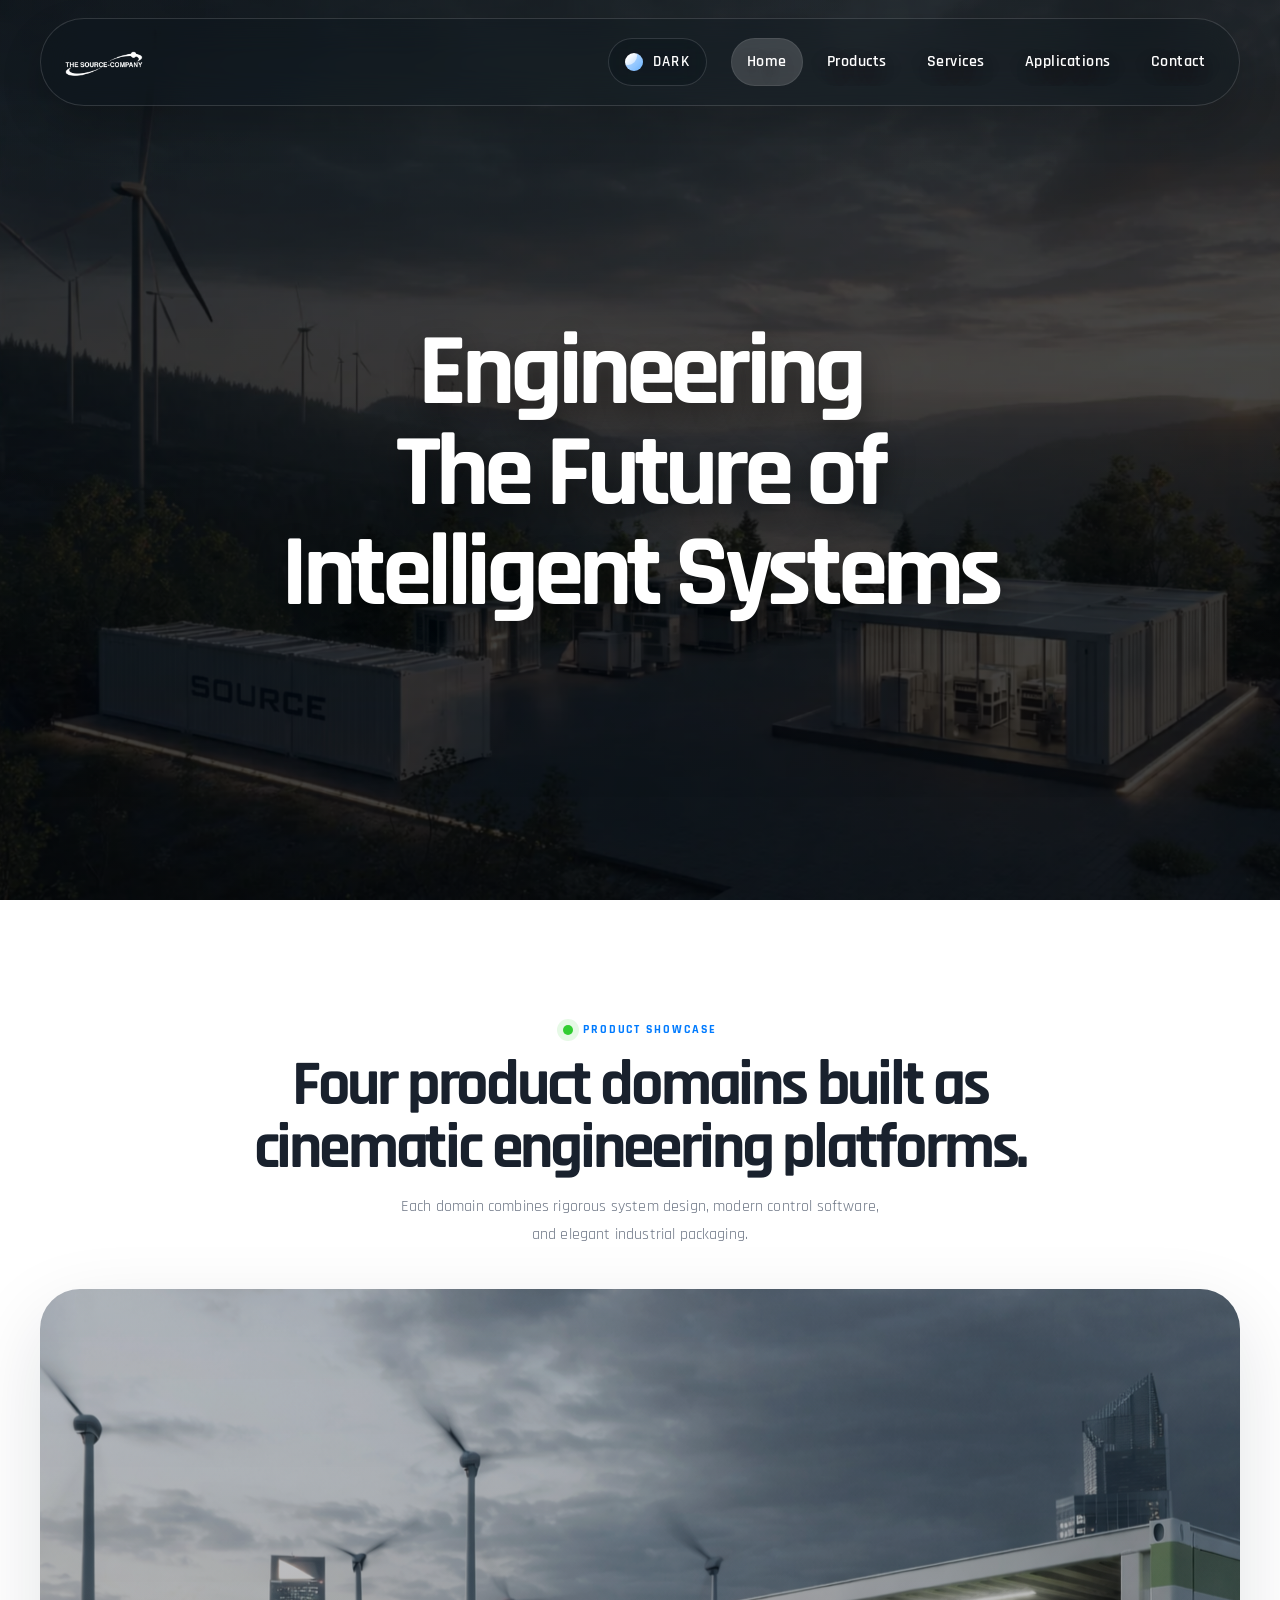
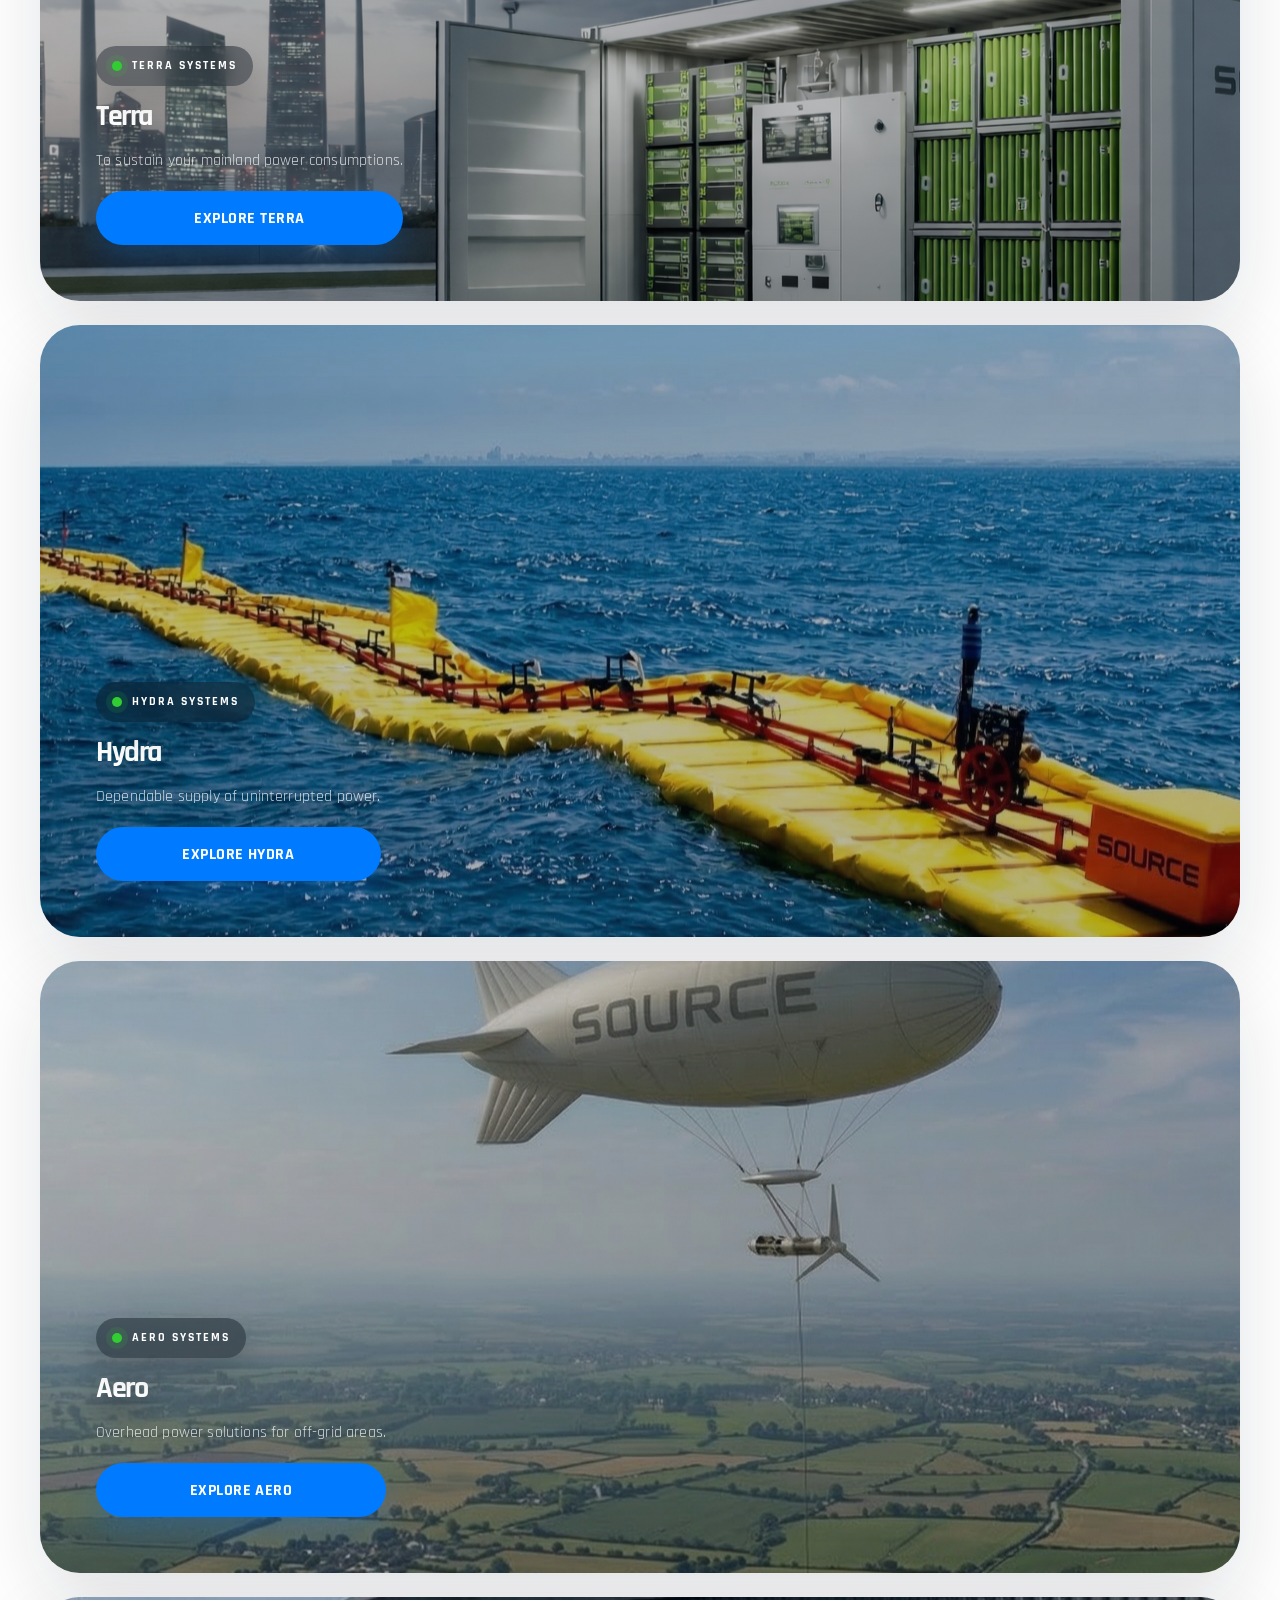
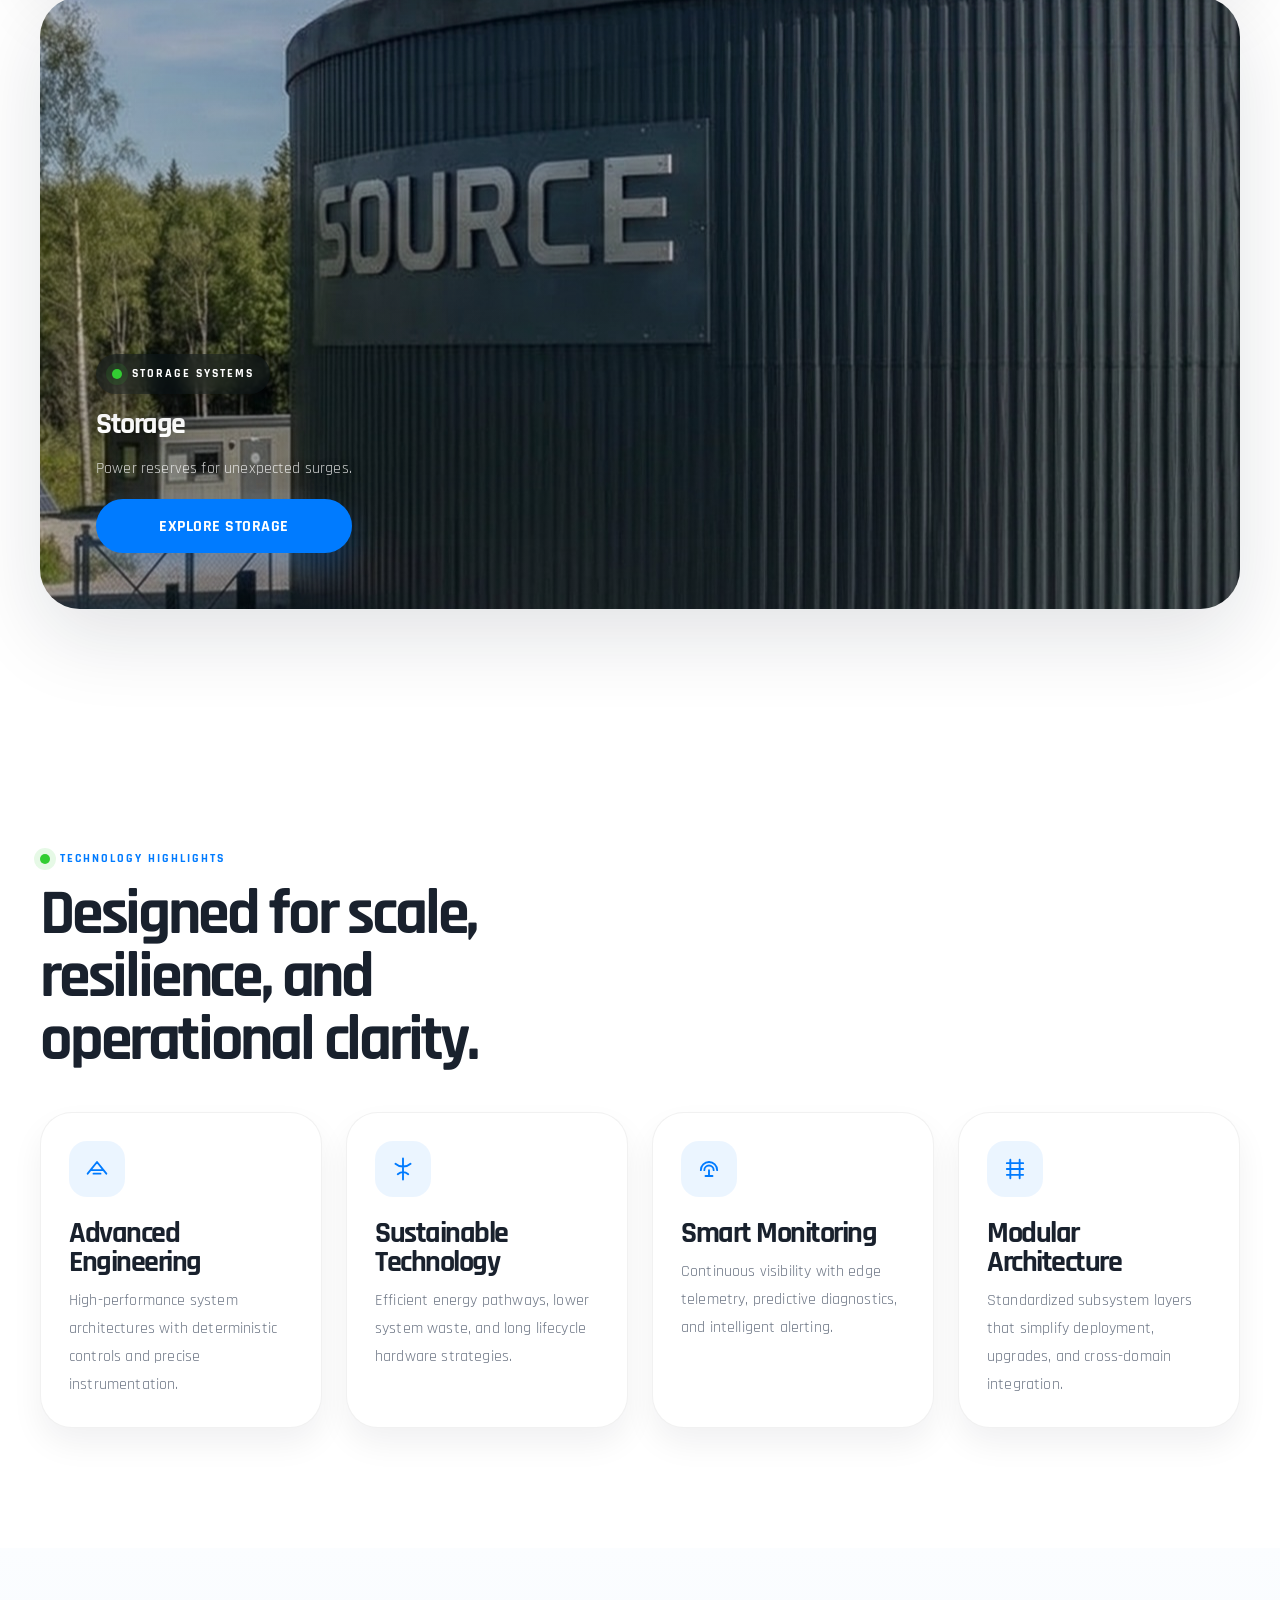
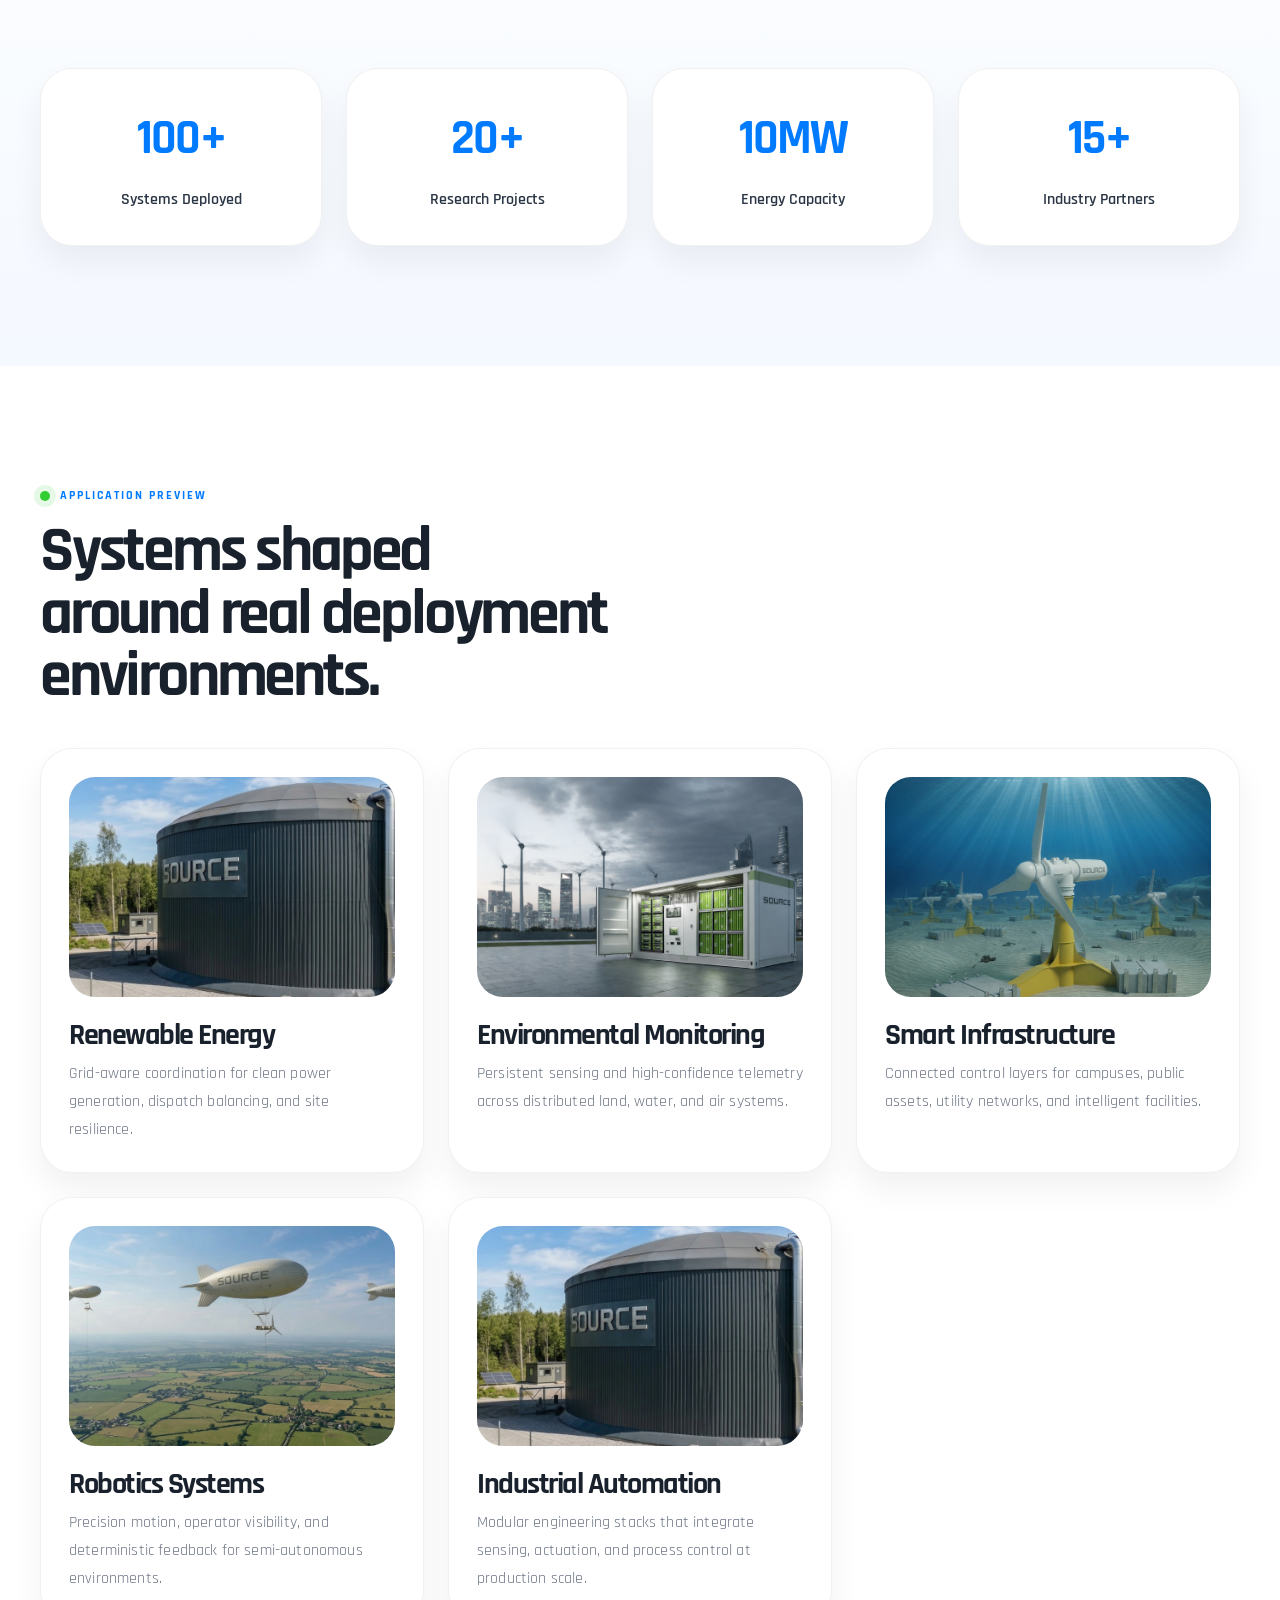
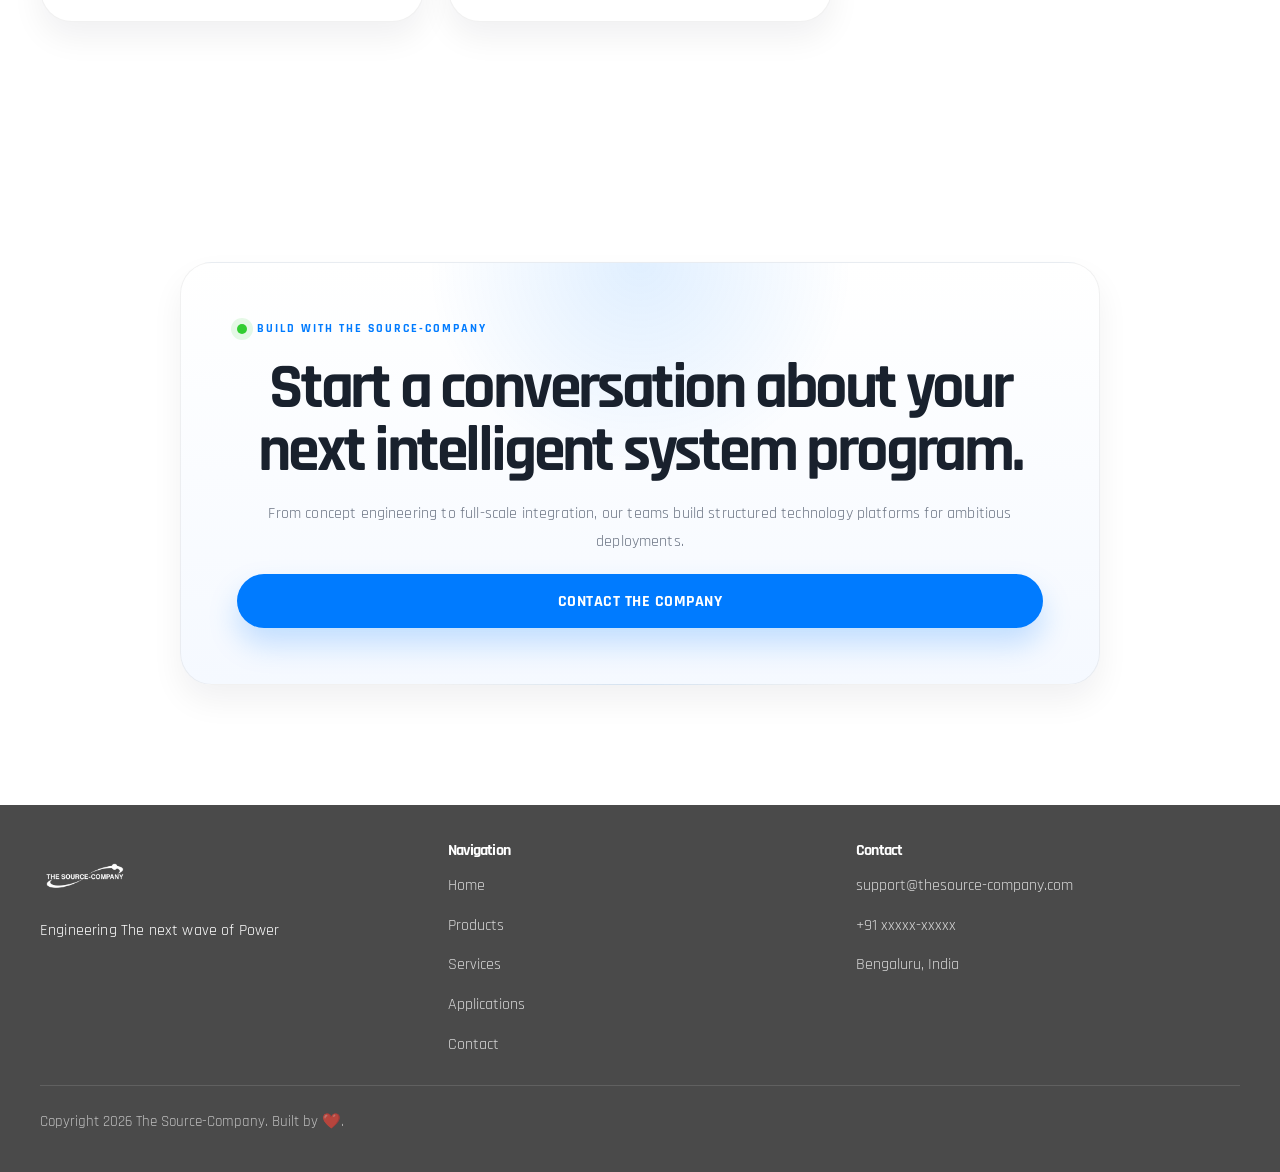
==== index.html @ 1eb296d1 "Import website project" ====
<!DOCTYPE html>
<html lang="en">
<head>
  <meta charset="UTF-8">
  <meta name="viewport" content="width=device-width, initial-scale=1.0">
  <meta name="description" content="The Source-Company builds intelligent systems for advanced engineering, sustainable infrastructure, and modular technology deployment.">
  <title>The Source-Company | Intelligent Systems Engineering</title>
  <link rel="stylesheet" href="styles.css">
</head>
<body data-page="home">
  <div id="site-header"></div>
  <main>
    <section class="hero">
      <div class="container hero-content" data-reveal>
        <h1>
          <span class="hero-line">Engineering The Future of</span>
          <span class="hero-line">Intelligent Systems</span>
        </h1>
      </div>
    </section>

    <section class="content-band showcase-section" id="product-showcase">
      <div class="container">
        <div class="section-heading" data-reveal>
          <span class="eyebrow">Product Showcase</span>
          <h2>Four product domains built as cinematic engineering platforms.</h2>
          <p>Each domain combines rigorous system design, modern control software, and elegant industrial packaging.</p>
        </div>
        <div class="showcase-list" data-render="home-showcase"></div>
      </div>
    </section>

    <section class="content-band" id="technology-highlights">
      <div class="container">
        <div class="section-heading" data-reveal>
          <span class="eyebrow">Technology Highlights</span>
          <h2>Designed for scale, resilience, and operational clarity.</h2>
        </div>
        <div class="highlights-grid">
          <article class="info-card" data-reveal>
            <div class="icon-badge">
              <svg viewBox="0 0 24 24" aria-hidden="true">
                <path d="M4 16l8-10 8 10M7 13h10M9 16h6" />
              </svg>
            </div>
            <h3>Advanced Engineering</h3>
            <p>High-performance system architectures with deterministic controls and precise instrumentation.</p>
          </article>
          <article class="info-card" data-reveal>
            <div class="icon-badge">
              <svg viewBox="0 0 24 24" aria-hidden="true">
                <path d="M12 3v18M5.5 7.5c1.8 1.6 4 2.4 6.5 2.4s4.7-.8 6.5-2.4M7.5 16.5c1.4-1.2 2.9-1.8 4.5-1.8s3.1.6 4.5 1.8" />
              </svg>
            </div>
            <h3>Sustainable Technology</h3>
            <p>Efficient energy pathways, lower system waste, and long lifecycle hardware strategies.</p>
          </article>
          <article class="info-card" data-reveal>
            <div class="icon-badge">
              <svg viewBox="0 0 24 24" aria-hidden="true">
                <path d="M5 13a7 7 0 0 1 14 0M8 13a4 4 0 0 1 8 0M12 13v5M9 18h6" />
              </svg>
            </div>
            <h3>Smart Monitoring</h3>
            <p>Continuous visibility with edge telemetry, predictive diagnostics, and intelligent alerting.</p>
          </article>
          <article class="info-card" data-reveal>
            <div class="icon-badge">
              <svg viewBox="0 0 24 24" aria-hidden="true">
                <path d="M5 7h14M5 12h14M5 17h14M8 4v16M16 4v16" />
              </svg>
            </div>
            <h3>Modular Architecture</h3>
            <p>Standardized subsystem layers that simplify deployment, upgrades, and cross-domain integration.</p>
          </article>
        </div>
      </div>
    </section>

    <section class="content-band metrics-band">
      <div class="container">
        <div class="metrics-grid">
          <article class="metric-card" data-reveal>
            <strong>100+</strong>
            <span>Systems Deployed</span>
          </article>
          <article class="metric-card" data-reveal>
            <strong>20+</strong>
            <span>Research Projects</span>
          </article>
          <article class="metric-card" data-reveal>
            <strong>10MW</strong>
            <span>Energy Capacity</span>
          </article>
          <article class="metric-card" data-reveal>
            <strong>15+</strong>
            <span>Industry Partners</span>
          </article>
        </div>
      </div>
    </section>

    <section class="content-band">
      <div class="container">
        <div class="section-heading" data-reveal>
          <span class="eyebrow">Application Preview</span>
          <h2>Systems shaped around real deployment environments.</h2>
        </div>
        <div class="card-grid applications-grid" data-render="application-preview"></div>
      </div>
    </section>

    <section class="cta-band">
      <div class="container cta-shell" data-reveal>
        <span class="eyebrow">Build With The Source-Company</span>
        <h2>Start a conversation about your next intelligent system program.</h2>
        <p>From concept engineering to full-scale integration, our teams build structured technology platforms for ambitious deployments.</p>
        <a class="button" href="contact.html">Contact the Company</a>
      </div>
    </section>
  </main>
  <div id="site-footer"></div>
  <script src="site.js" defer></script>
</body>
</html>
---- styles.css ----
@import url("https://fonts.googleapis.com/css2?family=Rajdhani:wght@500;600;700&family=Space+Grotesk:wght@400;500;700&display=swap");

@font-face {
  font-family: "BankGothicLocal";
  src:
    local("Bank Gothic"),
    local("BankGothic Md BT"),
    local("BankGothic Lt BT"),
    local("Bank Gothic Medium BT"),
    local("Square 721 BT");
  font-display: swap;
}

:root {
  --background: #ffffff;
  --surface: #f7f9fc;
  --surface-strong: #edf4ff;
  --text: #4a4a4a;
  --muted: #6d7685;
  --accent: #007bff;
  --highlight: #32cd32;
  --line: rgba(74, 74, 74, 0.12);
  --line-strong: rgba(74, 74, 74, 0.2);
  --shadow-sm: 0 16px 32px rgba(15, 23, 42, 0.06);
  --shadow-lg: 0 28px 80px rgba(15, 23, 42, 0.12);
  --radius-sm: 18px;
  --radius-md: 24px;
  --radius-lg: 32px;
  --radius-xl: 40px;
  --container: min(1200px, calc(100% - 48px));
  --header-height: 88px;
  --font-stack: "BankGothicLocal", "Bank Gothic", "BankGothic Md BT", "Rajdhani", "Space Grotesk", "Inter", "SF Pro Display", "Segoe UI", sans-serif;
  --font-ui: "BankGothicLocal", "Bank Gothic", "BankGothic Md BT", "Rajdhani", "Space Grotesk", "Inter", "SF Pro Display", "Segoe UI", sans-serif;
  --hero-dark: #0d2038;
  --hero-dark-soft: #18304f;
  --theme-accent: rgba(0, 123, 255, 0.18);
  --theme-secondary: rgba(50, 205, 50, 0.14);
}

*,
*::before,
*::after {
  box-sizing: border-box;
}

html {
  scroll-behavior: smooth;
  overflow-x: hidden;
  overflow-x: clip;
}

body {
  margin: 0;
  font-family: var(--font-stack);
  color: var(--text);
  background: var(--background);
  line-height: 1.6;
  text-rendering: optimizeLegibility;
  -webkit-font-smoothing: antialiased;
  overflow-x: hidden;
  overflow-x: clip;
}

body.menu-open {
  overflow: hidden;
}

::selection {
  background: rgba(0, 123, 255, 0.18);
}

a {
  color: inherit;
  text-decoration: none;
}

img,
svg {
  display: block;
}

button,
input,
textarea {
  font: inherit;
}

main {
  display: block;
  overflow-x: hidden;
  overflow-x: clip;
}

[id] {
  scroll-margin-top: 112px;
}

.container {
  width: var(--container);
  margin: 0 auto;
}

.eyebrow {
  display: inline-flex;
  align-items: center;
  gap: 10px;
  font-family: var(--font-ui);
  font-size: 0.78rem;
  font-weight: 700;
  letter-spacing: 0.16em;
  text-transform: uppercase;
  color: var(--accent);
}

.eyebrow::before {
  content: "";
  width: 10px;
  height: 10px;
  border-radius: 50%;
  background: var(--highlight);
  box-shadow: 0 0 0 6px rgba(50, 205, 50, 0.12);
}

h1,
h2,
h3,
h4 {
  margin: 0;
  font-family: var(--font-stack);
  color: #19212d;
  line-height: 0.98;
  letter-spacing: -0.05em;
  text-wrap: balance;
}

h1 {
  font-size: clamp(3.3rem, 8vw, 6.1rem);
}

h2 {
  font-size: clamp(2.2rem, 5vw, 4rem);
}

h3 {
  font-size: clamp(1.3rem, 2.6vw, 1.85rem);
}

p {
  margin: 0;
  font-size: 1rem;
  line-height: 1.75;
  letter-spacing: 0.01em;
  color: var(--muted);
}

ul {
  margin: 0;
  padding: 0;
}

.button {
  display: inline-flex;
  align-items: center;
  justify-content: center;
  min-height: 54px;
  padding: 0 26px;
  border: 1px solid transparent;
  border-radius: 999px;
  font-family: var(--font-ui);
  background: var(--accent);
  color: #ffffff;
  font-weight: 700;
  letter-spacing: 0.03em;
  text-transform: uppercase;
  transition: transform 180ms ease, box-shadow 180ms ease, background 180ms ease, border-color 180ms ease, color 180ms ease;
  box-shadow: 0 16px 30px rgba(0, 123, 255, 0.22);
}

.button:hover,
.button:focus-visible {
  transform: translateY(-2px);
  box-shadow: 0 22px 36px rgba(0, 123, 255, 0.28);
}

.button.secondary {
  background: rgba(255, 255, 255, 0.08);
  border-color: rgba(255, 255, 255, 0.18);
  color: #ffffff;
  box-shadow: none;
  backdrop-filter: blur(12px);
}

.button.secondary:hover,
.button.secondary:focus-visible {
  background: rgba(255, 255, 255, 0.16);
}

.link-arrow {
  display: inline-flex;
  align-items: center;
  gap: 10px;
  font-weight: 700;
  color: var(--accent);
}

.link-arrow::after {
  content: ">";
  transition: transform 180ms ease;
}

.link-arrow:hover::after,
.link-arrow:focus-visible::after {
  transform: translateX(3px);
}

.site-header {
  position: fixed;
  inset: 0 0 auto;
  z-index: 1000;
  padding: 18px 0;
  transition:
    background 320ms cubic-bezier(0.22, 1, 0.36, 1),
    box-shadow 320ms cubic-bezier(0.22, 1, 0.36, 1),
    backdrop-filter 320ms cubic-bezier(0.22, 1, 0.36, 1),
    padding 320ms cubic-bezier(0.22, 1, 0.36, 1);
}

body.is-scrolled .site-header,
body.menu-open .site-header {
  padding: 12px 0;
  background: rgba(255, 255, 255, 0.92);
  backdrop-filter: blur(18px);
  box-shadow: 0 18px 50px rgba(15, 23, 42, 0.08);
  border-bottom: 1px solid rgba(74, 74, 74, 0.08);
}

.nav-shell {
  width: var(--container);
  margin: 0 auto;
  display: flex;
  align-items: center;
  justify-content: space-between;
  gap: 24px;
  border: 1px solid transparent;
  border-radius: 999px;
  transition:
    transform 380ms cubic-bezier(0.22, 1, 0.36, 1),
    background 320ms cubic-bezier(0.22, 1, 0.36, 1),
    box-shadow 320ms cubic-bezier(0.22, 1, 0.36, 1),
    border-color 320ms cubic-bezier(0.22, 1, 0.36, 1),
    border-radius 320ms cubic-bezier(0.22, 1, 0.36, 1),
    padding 320ms cubic-bezier(0.22, 1, 0.36, 1);
  animation: nav-dock-in 900ms cubic-bezier(0.16, 1, 0.3, 1) both;
}

.brand {
  display: inline-flex;
  align-items: center;
  min-width: 0;
  flex: 1 1 auto;
  gap: 16px;
  font-weight: 800;
  font-family: var(--font-ui);
  font-size: clamp(1.02rem, 1.8vw, 1.28rem);
  letter-spacing: 0.02em;
  color: #ffffff;
  text-shadow: 0 8px 20px rgba(0, 0, 0, 0.45);
}

.brand-logo {
  width: auto;
  height: clamp(40px, 5vw, 62px);
  object-fit: contain;
  filter: brightness(0) invert(1);
}

.site-footer .brand-logo,
body.theme-dark .brand-logo,
body:not(.is-scrolled):not(.menu-open) .brand-logo {
  filter: brightness(0) invert(1);
}

body.is-scrolled:not(.theme-dark) .brand-logo,
body.menu-open:not(.theme-dark) .brand-logo {
  filter: none;
}

.site-nav {
  display: flex;
  align-items: center;
  gap: 8px;
  transition:
    opacity 280ms cubic-bezier(0.22, 1, 0.36, 1),
    transform 280ms cubic-bezier(0.22, 1, 0.36, 1);
}

.theme-toggle {
  display: inline-flex;
  align-items: center;
  gap: 10px;
  min-height: 48px;
  padding: 0 16px;
  border: 1px solid rgba(255, 255, 255, 0.14);
  border-radius: 999px;
  background: rgba(9, 18, 28, 0.24);
  color: #ffffff;
  cursor: pointer;
  backdrop-filter: blur(16px);
  transition:
    transform 280ms cubic-bezier(0.22, 1, 0.36, 1),
    background 280ms cubic-bezier(0.22, 1, 0.36, 1),
    border-color 280ms cubic-bezier(0.22, 1, 0.36, 1),
    box-shadow 280ms cubic-bezier(0.22, 1, 0.36, 1),
    color 280ms cubic-bezier(0.22, 1, 0.36, 1);
}

.theme-toggle:hover,
.theme-toggle:focus-visible {
  transform: translateY(-1px);
  background: rgba(255, 255, 255, 0.1);
}

.theme-toggle-icon {
  width: 18px;
  height: 18px;
  border-radius: 50%;
  background: linear-gradient(135deg, #ffffff 18%, #8ec5ff 100%);
  box-shadow: inset -6px -6px 0 0 rgba(0, 123, 255, 0.26);
}

.theme-toggle-label {
  font-family: var(--font-ui);
  font-size: 0.95rem;
  font-weight: 600;
  letter-spacing: 0.08em;
  text-transform: uppercase;
}

.nav-link {
  position: relative;
  overflow: hidden;
  padding: 11px 16px;
  border-radius: 999px;
  font-family: var(--font-ui);
  font-size: 1.02rem;
  color: #ffffff;
  font-weight: 600;
  letter-spacing: 0.03em;
  text-shadow: 0 8px 20px rgba(0, 0, 0, 0.45);
  transition:
    color 280ms cubic-bezier(0.22, 1, 0.36, 1),
    background 280ms cubic-bezier(0.22, 1, 0.36, 1),
    border-color 280ms cubic-bezier(0.22, 1, 0.36, 1),
    transform 280ms cubic-bezier(0.22, 1, 0.36, 1),
    box-shadow 280ms cubic-bezier(0.22, 1, 0.36, 1);
}

.nav-link:hover,
.nav-link:focus-visible {
  color: #ffffff;
  background: rgba(255, 255, 255, 0.1);
  transform: translateY(-1px);
}

.nav-link.active {
  color: #ffffff;
  background: rgba(255, 255, 255, 0.16);
  box-shadow: inset 0 0 0 1px rgba(255, 255, 255, 0.08);
}

body:not(.is-scrolled):not(.menu-open) .nav-shell {
  padding: 12px 18px;
  border-color: rgba(255, 255, 255, 0.14);
  background: rgba(9, 18, 28, 0.28);
  backdrop-filter: blur(18px);
  box-shadow: 0 18px 40px rgba(0, 0, 0, 0.18);
}

body.is-scrolled .nav-shell,
body.menu-open .nav-shell {
  padding: 0;
  border-color: transparent;
  background: transparent;
  backdrop-filter: none;
  box-shadow: none;
}

body.is-scrolled .site-header .brand,
body.menu-open .site-header .brand,
body.is-scrolled .site-header .nav-link,
body.menu-open .site-header .nav-link {
  color: #1a2330;
  text-shadow: none;
}

body.is-scrolled .theme-toggle,
body.menu-open .theme-toggle {
  background: rgba(0, 123, 255, 0.08);
  border-color: rgba(0, 123, 255, 0.12);
  color: #1a2330;
  box-shadow: none;
}

body.is-scrolled .theme-toggle-icon,
body.menu-open .theme-toggle-icon {
  background: linear-gradient(135deg, #007bff 0%, #7dc6ff 100%);
  box-shadow: inset -6px -6px 0 0 rgba(255, 255, 255, 0.36);
}

body.is-scrolled .site-header .nav-link:hover,
body.is-scrolled .site-header .nav-link:focus-visible,
body.menu-open .site-header .nav-link:hover,
body.menu-open .site-header .nav-link:focus-visible {
  color: var(--accent);
  background: rgba(0, 123, 255, 0.08);
}

body.is-scrolled .site-header .nav-link.active,
body.menu-open .site-header .nav-link.active {
  color: var(--accent);
  background: rgba(0, 123, 255, 0.08);
}

.nav-toggle {
  position: relative;
  display: none;
  width: 48px;
  height: 48px;
  border: 1px solid rgba(74, 74, 74, 0.1);
  border-radius: 50%;
  background: rgba(255, 255, 255, 0.82);
  padding: 0;
  overflow: hidden;
  cursor: pointer;
  transition: transform 220ms ease, box-shadow 220ms ease, background 220ms ease, border-color 220ms ease;
}

.nav-toggle span,
.nav-toggle::before,
.nav-toggle::after {
  content: "";
  position: absolute;
  left: 50%;
  top: 50%;
  width: 18px;
  height: 2.5px;
  background: #1d2834;
  border-radius: 999px;
  transition: transform 180ms ease, opacity 180ms ease;
}

.nav-toggle span {
  transform: translate(-50%, -50%);
}

.nav-toggle::before {
  transform: translate(-50%, calc(-50% - 6px));
}

.nav-toggle::after {
  transform: translate(-50%, calc(-50% + 6px));
}

body.menu-open .nav-toggle span {
  opacity: 0;
}

body.menu-open .nav-toggle::before {
  transform: translate(-50%, -50%) rotate(45deg);
}

body.menu-open .nav-toggle::after {
  transform: translate(-50%, -50%) rotate(-45deg);
}

body:not(.is-scrolled):not(.menu-open) .nav-toggle {
  border-color: rgba(255, 255, 255, 0.16);
  background: rgba(255, 255, 255, 0.92);
  box-shadow: 0 12px 24px rgba(0, 0, 0, 0.16);
}

.nav-overlay {
  display: none;
}

body.menu-open .nav-overlay {
  display: block;
  position: fixed;
  inset: 0;
  background: rgba(12, 18, 28, 0.24);
}

.hero,
.page-hero,
.cinematic-panel {
  position: relative;
  overflow: hidden;
  isolation: isolate;
}

.hero::before,
.page-hero::before,
.cinematic-panel::before,
.map-visual::before,
.card-visual::before {
  content: "";
  position: absolute;
  inset: 0;
  background:
    radial-gradient(circle at 14% 18%, var(--theme-accent), transparent 28%),
    radial-gradient(circle at 85% 22%, var(--theme-secondary), transparent 30%),
    radial-gradient(circle at 50% 100%, rgba(255, 255, 255, 0.08), transparent 40%);
  z-index: -2;
}

.hero::after,
.page-hero::after,
.cinematic-panel::after,
.map-visual::after,
.card-visual::after {
  content: "";
  position: absolute;
  inset: 0;
  background-image:
    linear-gradient(rgba(255, 255, 255, 0.06) 1px, transparent 1px),
    linear-gradient(90deg, rgba(255, 255, 255, 0.06) 1px, transparent 1px);
  background-size: 56px 56px;
  opacity: 0.4;
  mask-image: linear-gradient(180deg, rgba(0, 0, 0, 0.48), transparent 92%);
  z-index: -1;
}

.hero {
  min-height: 100svh;
  display: flex;
  align-items: center;
  padding: 120px 0 72px;
  background: url("assets/images/hydrogen-refueling-station-2.png") center 42% / cover no-repeat;
}

.hero-content {
  position: relative;
  z-index: 1;
  width: min(900px, 100%);
  max-width: 2200px;
  display: flex;
  flex-direction: column;
  align-items: center;
  gap: 0;
  padding: 0 20px;
  text-align: center;
}

.hero-line {
  display: block;
}

.hero h1 {
  max-width: 16.5ch;
  margin: 0 auto;
  font-size: clamp(4rem, 8vw, 7rem);
  color: #ffffff;
  text-shadow: 0 12px 28px rgba(0, 0, 0, 0.45);
  text-wrap: balance;
}

.hero-actions {
  display: flex;
  flex-wrap: wrap;
  justify-content: center;
  gap: 14px;
}

.hero-indicators {
  display: flex;
  flex-wrap: wrap;
  justify-content: center;
  gap: 12px;
  margin-top: 8px;
}

.hero-indicators span {
  display: inline-flex;
  align-items: center;
  gap: 10px;
  padding: 10px 14px;
  border: 1px solid rgba(74, 74, 74, 0.08);
  border-radius: 999px;
  background: rgba(255, 255, 255, 0.78);
  box-shadow: var(--shadow-sm);
  color: #233040;
  font-size: 0.95rem;
}

.hero-indicators i {
  width: 10px;
  height: 10px;
  border-radius: 50%;
  background: var(--highlight);
  box-shadow: 0 0 0 6px rgba(50, 205, 50, 0.12);
}

.hero::before,
.hero::after,
.page-hero::before,
.page-hero::after,
.cinematic-panel::before,
.cinematic-panel::after {
  content: "";
  position: absolute;
  inset: 0;
  z-index: 0;
  pointer-events: none;
}

.hero::before,
.page-hero::before,
.cinematic-panel::before {
  background: linear-gradient(180deg, rgba(6, 10, 17, 0.18) 0%, rgba(6, 10, 17, 0.3) 100%);
}

.hero::after,
.page-hero::after,
.cinematic-panel::after {
  background: linear-gradient(180deg, rgba(6, 10, 17, 0.34) 0%, rgba(6, 10, 17, 0.42) 48%, rgba(6, 10, 17, 0.58) 100%);
}

@keyframes hero-pan {
  0% { transform: translateX(0) scale(1.05); }
  50% { transform: translateX(-6%) scale(1.08); }
  100% { transform: translateX(0) scale(1.05); }
}

@media (max-width: 820px) {
  .hero-content {
    padding: 0 20px;
  }
}

@media (prefers-reduced-motion: reduce) {
}

.content-band {
  padding: clamp(84px, 10vw, 120px) 0;
}

.muted-band,
.metrics-band,
.architecture-band {
  background: linear-gradient(180deg, #fbfdff 0%, #f4f8ff 100%);
}

.section-heading {
  display: grid;
  gap: 14px;
  max-width: 900px;
  margin-bottom: 40px;
}

.section-heading h2 {
  max-width: 18ch;
}

.section-heading h2.two-line-heading {
  max-width: none;
  font-size: clamp(1.7rem, 2.7vw, 2.45rem);
  line-height: 1.1;
  letter-spacing: -0.03em;
}

.section-heading h2.two-line-heading .heading-line {
  display: block;
  white-space: nowrap;
}

.section-heading p {
  max-width: 60ch;
}

.showcase-section .section-heading,
.cta-shell,
.metrics-grid {
  text-align: center;
}

.showcase-section .section-heading {
  justify-items: center;
  margin-inline: auto;
}

.showcase-section .section-heading h2 {
  max-width: 32ch;
}

.showcase-list {
  display: grid;
  gap: 24px;
}

.cinematic-panel {
  min-height: clamp(440px, 68vh, 760px);
  padding: clamp(32px, 5vw, 56px);
  border-radius: var(--radius-xl);
  display: flex;
  align-items: flex-end;
  background: linear-gradient(135deg, rgba(13, 32, 56, 0.96), rgba(24, 48, 79, 0.85));
  box-shadow: var(--shadow-lg);
}

.cinematic-content {
  position: relative;
  z-index: 1;
  max-width: 430px;
  display: grid;
  gap: 16px;
  color: #ffffff;
}

.cinematic-content h3,
.page-hero-content h1 {
  color: #ffffff;
  text-shadow: 0 12px 28px rgba(0, 0, 0, 0.42);
}

.cinematic-content p,
.page-hero-content p {
  color: rgba(255, 255, 255, 0.78);
  text-shadow: 0 6px 18px rgba(0, 0, 0, 0.38);
}

.cinematic-content .eyebrow,
.page-hero .eyebrow {
  width: fit-content;
  padding: 10px 16px;
  border-radius: 999px;
  background: rgba(9, 18, 28, 0.42);
  color: #ffffff;
  backdrop-filter: blur(10px);
  box-shadow: 0 16px 32px rgba(0, 0, 0, 0.18);
}

.theme-terra {
  --theme-accent: rgba(50, 205, 50, 0.26);
  --theme-secondary: rgba(0, 123, 255, 0.16);
}

.theme-hydra {
  --theme-accent: rgba(0, 123, 255, 0.24);
  --theme-secondary: rgba(50, 205, 50, 0.1);
}

.theme-aero {
  --theme-accent: rgba(0, 123, 255, 0.18);
  --theme-secondary: rgba(255, 255, 255, 0.12);
}

.theme-storage {
  --theme-accent: rgba(50, 205, 50, 0.18);
  --theme-secondary: rgba(0, 123, 255, 0.22);
}

.highlights-grid,
.metrics-grid,
.card-grid,
.case-study-grid,
.summary-grid,
.feature-grid,
.applications-grid,
.system-grid,
.module-grid,
.spec-grid,
.overview-cards,
.footer-grid,
.architecture-grid {
  display: grid;
  gap: 24px;
}

.highlights-grid,
.metrics-grid {
  grid-template-columns: repeat(4, minmax(0, 1fr));
}

.card-grid,
.case-study-grid,
.feature-grid,
.overview-cards,
.footer-grid {
  grid-template-columns: repeat(3, minmax(0, 1fr));
}

.domain-grid,
.system-grid,
.module-grid,
.summary-grid,
.spec-grid,
.architecture-grid {
  grid-template-columns: repeat(2, minmax(0, 1fr));
}

.info-card,
.panel-card,
.application-card,
.metric-card,
.case-study,
.system-card,
.module-card,
.spec-item,
.summary-card,
.contact-form-shell,
.contact-info-stack article,
.cta-shell {
  background: #ffffff;
  border: 1px solid rgba(74, 74, 74, 0.08);
  border-radius: var(--radius-lg);
  box-shadow: var(--shadow-sm);
}

.info-card,
.panel-card,
.application-card,
.system-card,
.module-card,
.summary-card,
.case-study,
.contact-form-shell,
.contact-info-stack article {
  padding: 28px;
}

.info-card h3,
.panel-card h3,
.application-card h3,
.system-card h3,
.module-card h3,
.case-study h3,
.summary-card h3 {
  margin-bottom: 10px;
}

.icon-badge {
  width: 56px;
  height: 56px;
  display: grid;
  place-items: center;
  border-radius: 18px;
  margin-bottom: 22px;
  background: rgba(0, 123, 255, 0.08);
}

.icon-badge svg {
  width: 28px;
  height: 28px;
  stroke: var(--accent);
  stroke-width: 1.6;
  fill: none;
  stroke-linecap: round;
  stroke-linejoin: round;
}

.metric-card {
  padding: 32px 20px;
}

.metric-card strong {
  display: block;
  margin-bottom: 10px;
  font-size: clamp(2rem, 4vw, 3rem);
  color: var(--accent);
  letter-spacing: -0.04em;
}

.metric-card span {
  color: #2a3645;
  font-weight: 600;
}

.page-hero {
  min-height: 72svh;
  display: flex;
  align-items: flex-end;
  padding: 148px 0 80px;
  background: linear-gradient(135deg, rgba(13, 32, 56, 0.98), rgba(24, 48, 79, 0.84));
  background-position: center;
  background-repeat: no-repeat;
  background-size: cover;
}

.page-hero-content {
  position: relative;
  z-index: 1;
  display: grid;
  gap: 18px;
  max-width: 980px;
}

.page-hero-content.title-only {
  gap: 0;
}

.page-hero-content h1 {
  max-width: 30ch;
  font-size: clamp(3.2rem, 6.5vw, 6.1rem);
}

.breadcrumbs {
  display: inline-flex;
  align-items: center;
  flex-wrap: wrap;
  gap: 10px;
  width: fit-content;
  padding: 10px 14px;
  border-radius: 999px;
  background: rgba(9, 18, 28, 0.36);
  backdrop-filter: blur(10px);
  color: rgba(255, 255, 255, 0.72);
  font-size: 0.95rem;
}

.breadcrumbs a {
  color: #ffffff;
}

.breadcrumbs a:hover,
.breadcrumbs a:focus-visible {
  color: rgba(255, 255, 255, 0.76);
}

.split-layout,
.contact-layout {
  display: grid;
  grid-template-columns: minmax(0, 1.1fr) minmax(0, 0.9fr);
  gap: 32px;
  align-items: start;
}

.stack-grid,
.contact-info-stack {
  display: grid;
  gap: 24px;
}

.step-chip,
.case-kicker {
  display: inline-flex;
  align-items: center;
  width: fit-content;
  min-height: 32px;
  padding: 0 12px;
  border-radius: 999px;
  background: rgba(0, 123, 255, 0.08);
  color: var(--accent);
  font-size: 0.86rem;
  font-weight: 700;
  letter-spacing: -0.01em;
}

.card-visual {
  position: relative;
  min-height: 220px;
  border-radius: 26px;
  margin-bottom: 24px;
  overflow: hidden;
  background: linear-gradient(135deg, rgba(13, 32, 56, 0.96), rgba(24, 48, 79, 0.82));
  background-position: center;
  background-repeat: no-repeat;
  background-size: cover;
}

.module-visual {
  min-height: 220px;
  margin-bottom: 24px;
  border-radius: 26px;
  background-position: center;
  background-repeat: no-repeat;
  background-size: cover;
}

.card-visual::before,
.card-visual::after {
  display: none;
}

.page-hero.theme-terra,
.cinematic-panel.theme-terra,
.card-visual.theme-terra {
  background-image: url("assets/images/terra-banner.png");
  background-position: center 44%;
}

.page-hero.theme-hydra,
.cinematic-panel.theme-hydra {
  background-image: url("assets/images/hydra-banner.jpeg");
  background-position: center 52%;
}

.card-visual.theme-hydra,
.module-visual.theme-hydra {
  background-image: url("assets/images/hydra-product.jpeg");
  background-position: center 48%;
}

.page-hero.theme-aero,
.cinematic-panel.theme-aero,
.card-visual.theme-aero {
  background-image: url("assets/images/aero-bg.jpeg");
  background-position: center 46%;
}

.page-hero.theme-storage,
.cinematic-panel.theme-storage,
.card-visual.theme-storage {
  background-image: url("assets/images/storage-banner.jpeg");
  background-position: center 52%;
}

.application-card .eyebrow,
.system-card .eyebrow,
.summary-card .eyebrow {
  margin-bottom: 16px;
}

.application-card .link-arrow,
.system-card .link-arrow {
  margin-top: 20px;
}

.cta-band {
  padding: clamp(88px, 10vw, 120px) 0;
}

.cta-shell {
  max-width: 920px;
  margin: 0 auto;
  padding: clamp(34px, 5vw, 56px);
  background:
    radial-gradient(circle at top, rgba(0, 123, 255, 0.12), transparent 34%),
    linear-gradient(180deg, #ffffff 0%, #f5f9ff 100%);
  display: grid;
  gap: 18px;
}

.contact-form {
  display: grid;
  gap: 18px;
}

.contact-form label {
  display: grid;
  gap: 8px;
}

.contact-form span {
  font-weight: 600;
  color: #203040;
}

.contact-form input,
.contact-form textarea {
  width: 100%;
  border: 1px solid rgba(74, 74, 74, 0.14);
  border-radius: 18px;
  background: #ffffff;
  padding: 14px 16px;
  color: #1c2734;
  transition: border-color 180ms ease, box-shadow 180ms ease;
}

.contact-form input:focus,
.contact-form textarea:focus {
  outline: none;
  border-color: rgba(0, 123, 255, 0.4);
  box-shadow: 0 0 0 4px rgba(0, 123, 255, 0.08);
}

.form-response {
  min-height: 24px;
  color: var(--accent);
  font-weight: 600;
}

.contact-list {
  list-style: none;
  display: grid;
  gap: 10px;
  margin-top: 20px;
  color: #223245;
}

.map-frame {
  margin-top: 24px;
  min-height: 280px;
  border-radius: 24px;
  overflow: hidden;
  border: 1px solid rgba(74, 74, 74, 0.08);
  box-shadow: var(--shadow-sm);
}

.map-frame iframe {
  width: 100%;
  min-height: 280px;
  border: 0;
  display: block;
}

.map-actions {
  margin-top: 18px;
}

.map-visual {
  position: relative;
  min-height: 220px;
  margin-top: 24px;
  border-radius: 24px;
  overflow: hidden;
  background: linear-gradient(135deg, rgba(13, 32, 56, 0.94), rgba(24, 48, 79, 0.82));
}

.map-visual span {
  position: absolute;
  display: block;
  border-radius: 999px;
  background: rgba(255, 255, 255, 0.18);
}

.map-visual span:nth-child(1) {
  width: 70%;
  height: 2px;
  top: 35%;
  left: 15%;
  transform: rotate(-12deg);
}

.map-visual span:nth-child(2) {
  width: 2px;
  height: 62%;
  top: 18%;
  left: 58%;
}

.map-visual span:nth-child(3) {
  width: 18px;
  height: 18px;
  left: 54%;
  top: 46%;
  background: var(--highlight);
  box-shadow: 0 0 0 10px rgba(50, 205, 50, 0.16);
}

.domain-shell,
.system-shell {
  display: block;
}

.domain-intro,
.system-overview-shell {
  display: grid;
  gap: 24px;
}

.summary-card strong {
  display: block;
  margin-top: 12px;
  color: #1d2a38;
  font-size: 1.1rem;
}

.module-card ul,
.feature-list {
  list-style: none;
  display: grid;
  gap: 12px;
  margin-top: 20px;
}

.module-card li,
.feature-list li {
  position: relative;
  padding-left: 22px;
  color: #334255;
}

.module-card li::before,
.feature-list li::before {
  content: "";
  position: absolute;
  left: 0;
  top: 0.55em;
  width: 10px;
  height: 10px;
  border-radius: 50%;
  background: var(--highlight);
  box-shadow: 0 0 0 6px rgba(50, 205, 50, 0.12);
}

.spec-item {
  padding: 22px;
}

.spec-item strong {
  display: block;
  margin-bottom: 8px;
  color: var(--accent);
  font-size: 0.94rem;
  text-transform: uppercase;
  letter-spacing: 0.08em;
}

.spec-item span {
  color: #213040;
  font-weight: 600;
}

.site-footer {
  background: #4a4a4a;
  color: #ffffff;
  padding: 38px 0;
}

.site-footer .brand,
.site-footer h4,
.site-footer p {
  color: #ffffff;
}

.site-footer .brand {
  text-shadow: none;
}

.footer-grid {
  align-items: start;
}

.footer-brand {
  display: grid;
  gap: 12px;
}

.footer-brand h3,
.footer-links h4,
.footer-meta h4 {
  color: #ffffff;
}

.footer-links,
.footer-meta {
  display: grid;
  gap: 14px;
}

.footer-links a,
.footer-meta a,
.footer-meta span {
  color: rgba(255, 255, 255, 0.78);
  transition: color 180ms ease;
}

.footer-links a:hover,
.footer-links a:focus-visible,
.footer-meta a:hover,
.footer-meta a:focus-visible {
  color: var(--accent);
}

.footer-copy {
  margin-top: 28px;
  padding-top: 24px;
  border-top: 1px solid rgba(255, 255, 255, 0.12);
  color: rgba(255, 255, 255, 0.64);
  font-size: 0.94rem;
}

[data-reveal] {
  opacity: 0;
  transform: translateY(26px);
  transition: opacity 700ms ease, transform 700ms ease;
}

[data-reveal].is-visible {
  opacity: 1;
  transform: none;
}

body.theme-dark {
  --background: #050505;
  --surface: #0d0d0e;
  --surface-strong: #151517;
  --text: #e5e5e7;
  --muted: #aaaaaf;
  --line: rgba(255, 255, 255, 0.08);
  --line-strong: rgba(255, 255, 255, 0.16);
  --accent: #4ea4ff;
  --highlight: #57d972;
  --shadow-sm: 0 18px 38px rgba(0, 0, 0, 0.24);
  --shadow-lg: 0 36px 90px rgba(0, 0, 0, 0.34);
}

body.theme-dark,
body.theme-dark p,
body.theme-dark .contact-list,
body.theme-dark .spec-item span,
body.theme-dark .summary-card strong,
body.theme-dark .metric-card span,
body.theme-dark .module-card li,
body.theme-dark .feature-list li,
body.theme-dark .footer-links a,
body.theme-dark .footer-meta a,
body.theme-dark .footer-meta span {
  color: var(--text);
}

body.theme-dark h1,
body.theme-dark h2,
body.theme-dark h3,
body.theme-dark h4 {
  color: #f3f7fb;
}

body.theme-dark .content-band,
body.theme-dark .muted-band,
body.theme-dark .metrics-band,
body.theme-dark .architecture-band {
  background: linear-gradient(180deg, #050505 0%, #0b0b0c 100%);
}

body.theme-dark .info-card,
body.theme-dark .panel-card,
body.theme-dark .application-card,
body.theme-dark .metric-card,
body.theme-dark .case-study,
body.theme-dark .system-card,
body.theme-dark .module-card,
body.theme-dark .spec-item,
body.theme-dark .summary-card,
body.theme-dark .contact-form-shell,
body.theme-dark .contact-info-stack article,
body.theme-dark .cta-shell {
  background: #101012;
  border-color: rgba(255, 255, 255, 0.08);
}

body.theme-dark .cta-shell {
  background: linear-gradient(180deg, rgba(17, 17, 18, 0.96) 0%, rgba(8, 8, 9, 0.98) 100%);
}

body.theme-dark .site-header {
  background: transparent;
  border-bottom: 0;
  box-shadow: none;
}

body.theme-dark.is-scrolled .site-header,
body.theme-dark.menu-open .site-header {
  background: rgba(4, 4, 5, 0.92);
  border-bottom: 1px solid rgba(255, 255, 255, 0.08);
  box-shadow: 0 18px 50px rgba(0, 0, 0, 0.22);
}

body.theme-dark:not(.is-scrolled):not(.menu-open) .nav-shell {
  background: rgba(12, 12, 13, 0.62);
  border-color: rgba(255, 255, 255, 0.08);
  box-shadow: 0 18px 40px rgba(0, 0, 0, 0.24);
}

body.theme-dark.is-scrolled .nav-shell,
body.theme-dark.menu-open .nav-shell {
  background: transparent;
  border-color: transparent;
  box-shadow: none;
}

body.theme-dark .site-header .brand,
body.theme-dark .site-header .nav-link,
body.theme-dark .theme-toggle {
  color: #f3f7fb;
  text-shadow: none;
}

body.theme-dark .nav-link:hover,
body.theme-dark .nav-link:focus-visible,
body.theme-dark .nav-link.active,
body.theme-dark .theme-toggle:hover,
body.theme-dark .theme-toggle:focus-visible {
  background: rgba(255, 255, 255, 0.1);
}

body.theme-dark .theme-toggle {
  border-color: rgba(255, 255, 255, 0.1);
  background: rgba(255, 255, 255, 0.06);
}

body.theme-dark .theme-toggle-icon {
  background: linear-gradient(135deg, #f5f5f5 0%, #a8a8ad 100%);
  box-shadow: inset -6px -6px 0 0 rgba(18, 18, 20, 0.45);
}

body.theme-dark .nav-toggle {
  border-color: rgba(255, 255, 255, 0.12);
  background: rgba(255, 255, 255, 0.08);
}

body.theme-dark .nav-toggle span,
body.theme-dark .nav-toggle::before,
body.theme-dark .nav-toggle::after {
  background: #f3f7fb;
}

body.theme-dark .site-nav {
  background: transparent;
  border-color: transparent;
  box-shadow: none;
}

body.theme-dark .contact-form span {
  color: #f3f7fb;
}

body.theme-dark .contact-form input,
body.theme-dark .contact-form textarea {
  background: #09090a;
  color: #f3f7fb;
  border-color: rgba(255, 255, 255, 0.1);
}

body.theme-dark .map-frame {
  border-color: rgba(255, 255, 255, 0.08);
}

body.theme-dark .site-footer {
  background: #020202;
}

@keyframes nav-dock-in {
  from {
    opacity: 0;
    transform: translateY(-22px) scale(0.985);
  }

  to {
    opacity: 1;
    transform: translateY(0) scale(1);
  }
}

@media (max-width: 1080px) {
  .highlights-grid,
  .metrics-grid,
  .card-grid,
  .case-study-grid,
  .footer-grid {
    grid-template-columns: repeat(2, minmax(0, 1fr));
  }

  .split-layout,
  .contact-layout {
    grid-template-columns: 1fr;
  }
}

@media (max-width: 880px) {
  :root {
    --container: min(1200px, calc(100% - 32px));
  }

  .nav-shell {
    gap: 14px;
  }

  .brand {
    font-size: 1rem;
  }

  .brand-logo {
    height: 42px;
  }

  .nav-toggle {
    display: grid;
    place-items: center;
  }

  .site-nav {
    position: fixed;
    top: calc(var(--header-height) + 8px);
    right: 16px;
    left: 16px;
    display: grid;
    gap: 10px;
    padding: 18px;
    border-radius: 28px;
    background: rgba(255, 255, 255, 0.98);
    box-shadow: var(--shadow-lg);
    border: 1px solid rgba(74, 74, 74, 0.08);
    opacity: 0;
    pointer-events: none;
    transform: translateY(-12px) scale(0.985);
    transition: opacity 220ms ease, transform 220ms ease;
  }

  body.theme-dark .site-nav {
    background: rgba(10, 10, 11, 0.96);
    border-color: rgba(255, 255, 255, 0.08);
    box-shadow: var(--shadow-lg);
  }

  body.menu-open .site-nav {
    opacity: 1;
    pointer-events: auto;
    transform: translateY(0) scale(1);
  }

  .nav-link {
    padding: 14px 16px;
    border-radius: 18px;
  }

  .hero {
    min-height: auto;
    padding-top: 136px;
    padding-bottom: 64px;
  }

  .page-hero {
    min-height: auto;
    padding-top: 136px;
  }

}

@media (max-width: 760px) {
  h1 {
    font-size: clamp(3rem, 13.2vw, 4.8rem);
  }

  h2 {
    font-size: clamp(2rem, 10vw, 3rem);
  }

  .section-heading h2.two-line-heading .heading-line {
    white-space: normal;
  }

  .highlights-grid,
  .metrics-grid,
  .card-grid,
  .case-study-grid,
  .summary-grid,
  .spec-grid,
  .system-grid,
  .module-grid,
  .architecture-grid,
  .footer-grid {
    grid-template-columns: 1fr;
  }

  .cinematic-panel {
    min-height: 420px;
    border-radius: 30px;
  }

  .hero h1 {
    max-width: 11.2ch;
  }

  .button,
  .button.secondary {
    width: 100%;
  }

  .hero-actions {
    width: 100%;
  }

  .hero-actions a {
    flex: 1 1 100%;
  }

  .hero-indicators {
    width: 100%;
  }

  .theme-toggle-label {
    display: none;
  }
}

@media (prefers-reduced-motion: reduce) {
  html {
    scroll-behavior: auto;
  }

  *,
  *::before,
  *::after {
    animation-duration: 0.01ms !important;
    animation-iteration-count: 1 !important;
    transition-duration: 0.01ms !important;
    scroll-behavior: auto !important;
  }

  [data-reveal] {
    opacity: 1;
    transform: none;
  }

}
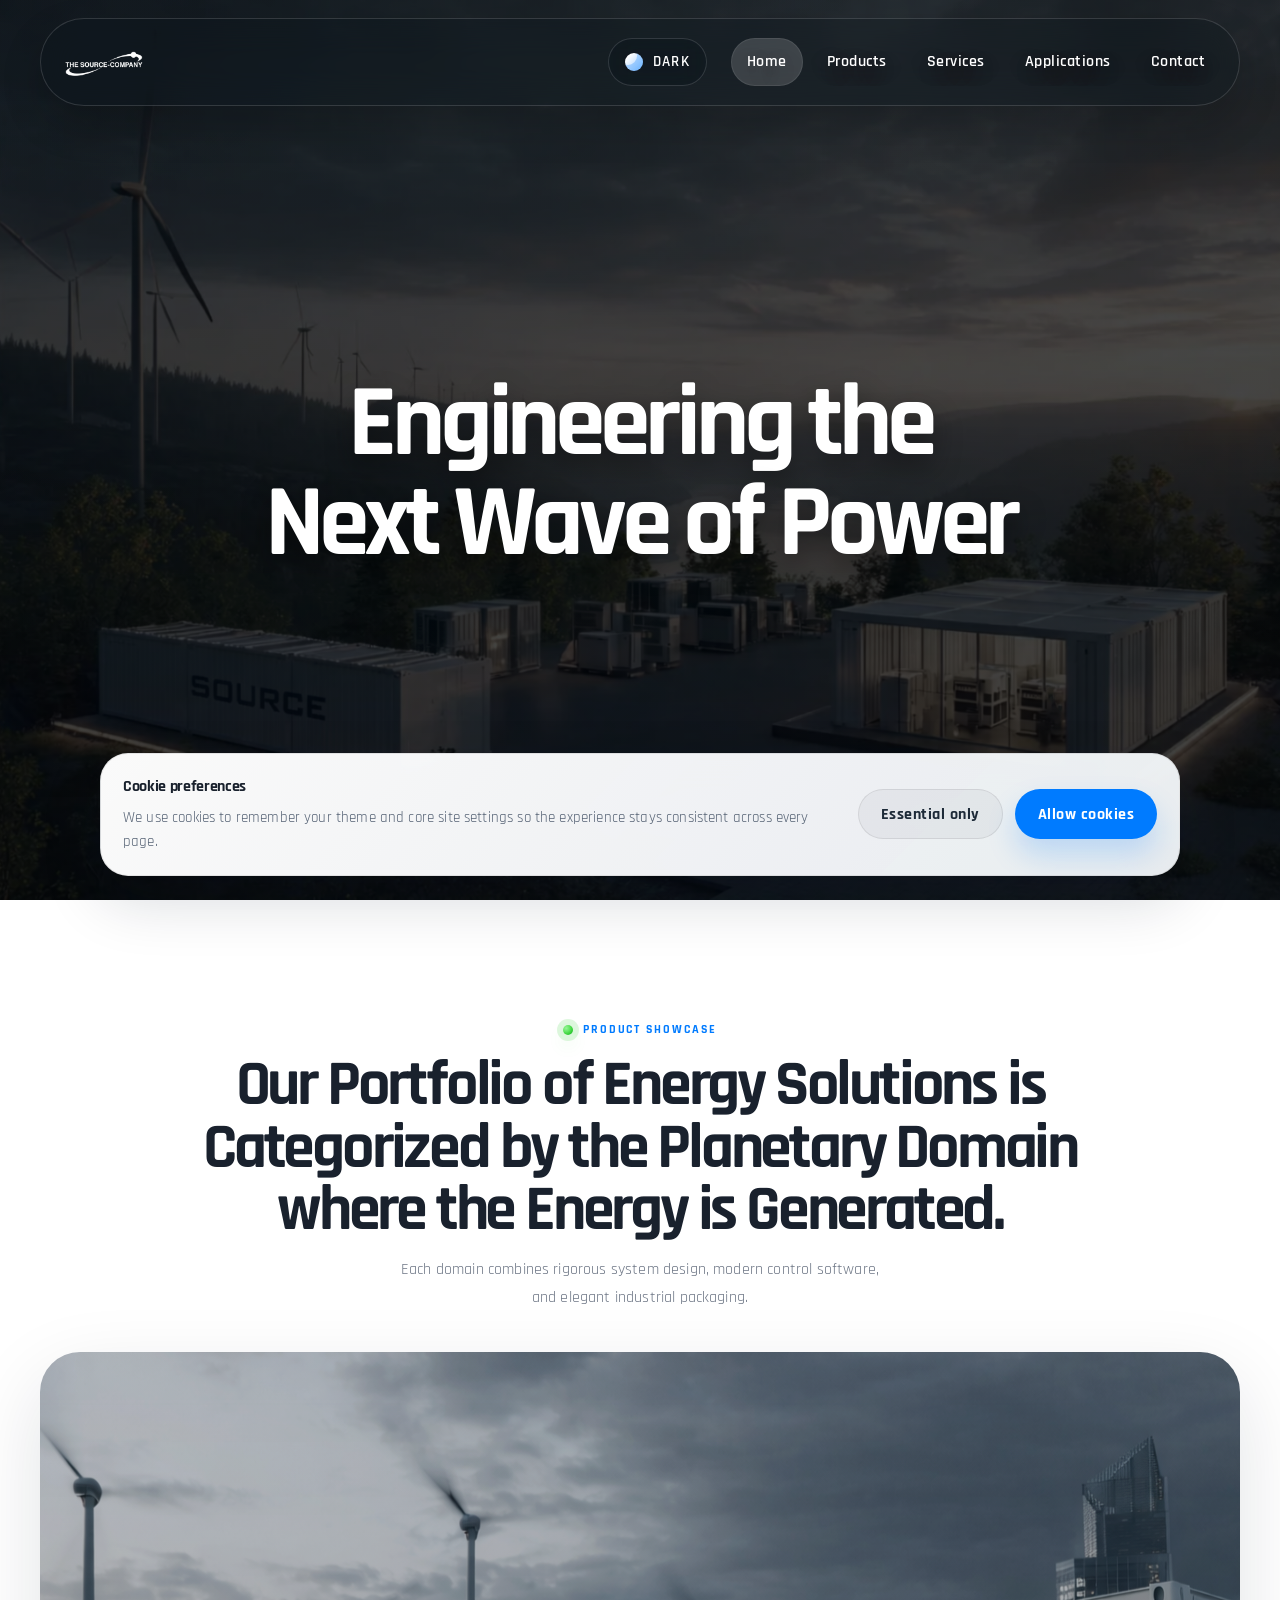
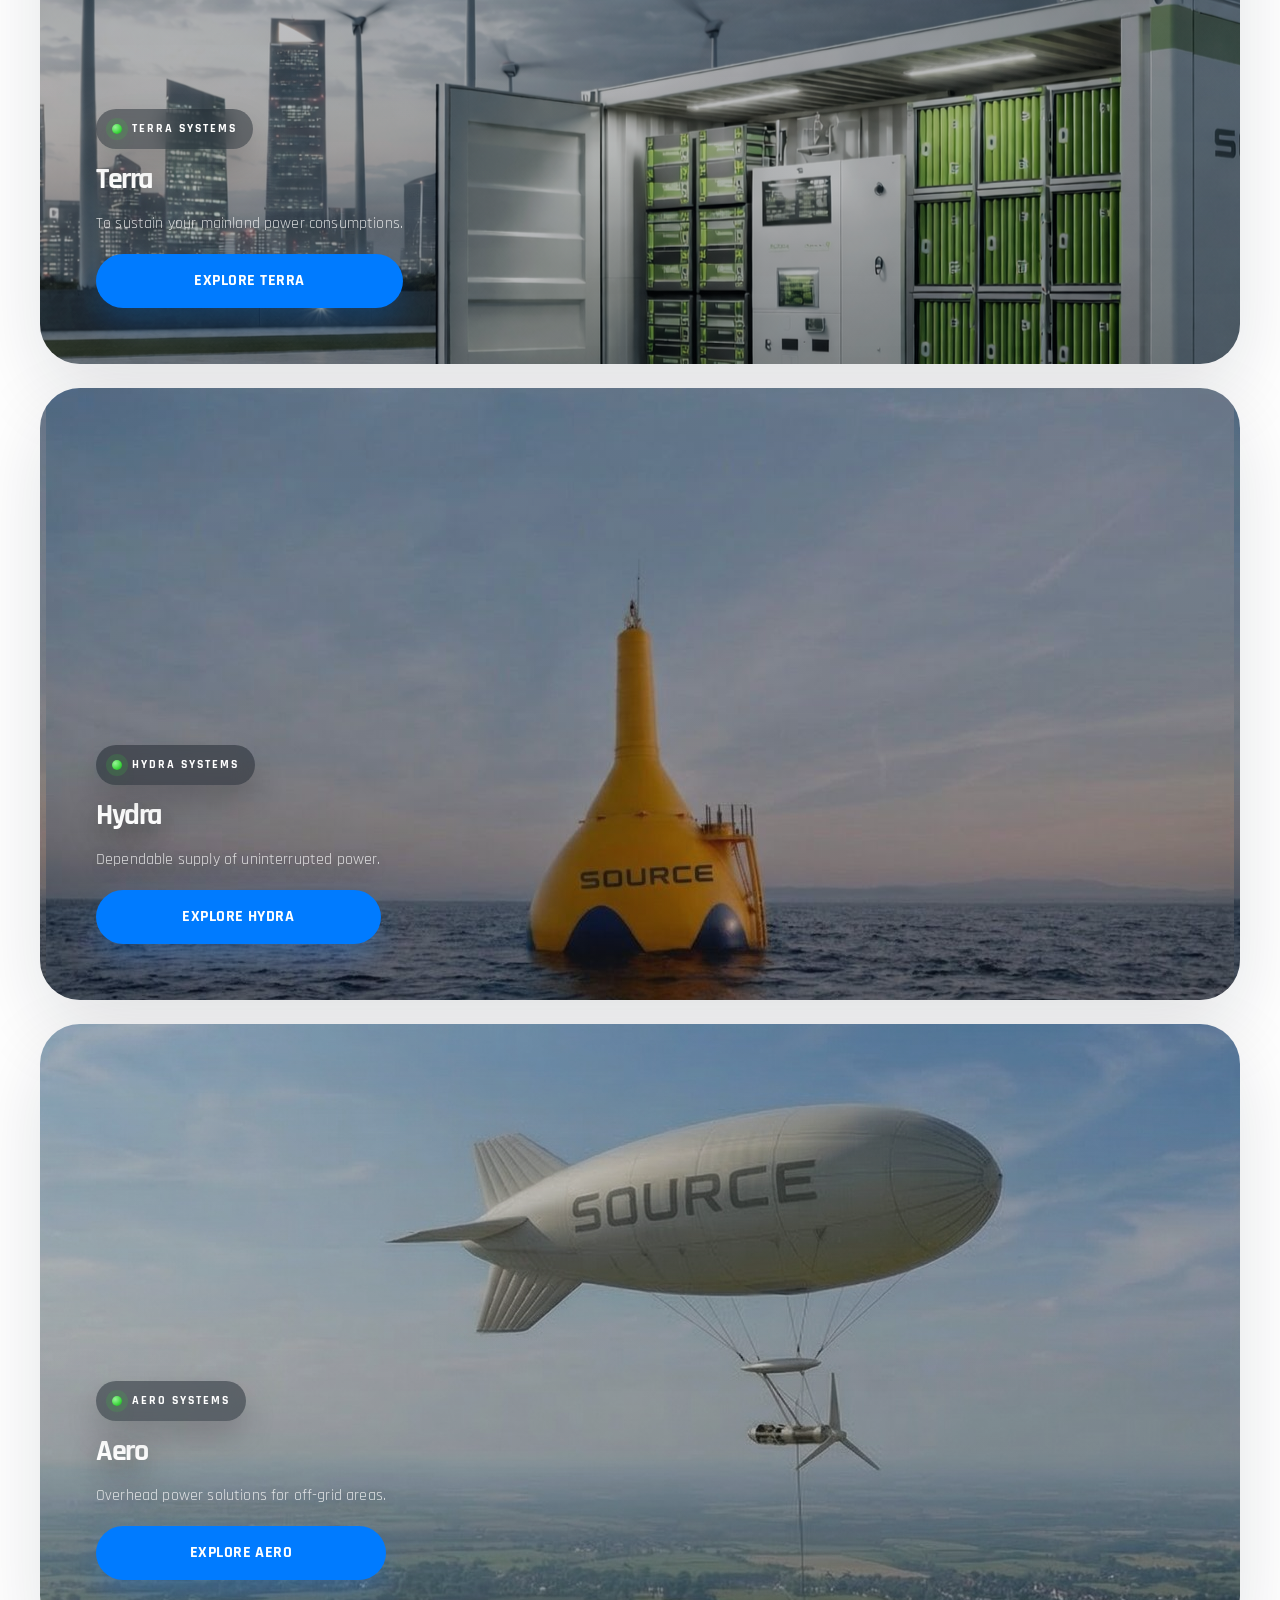
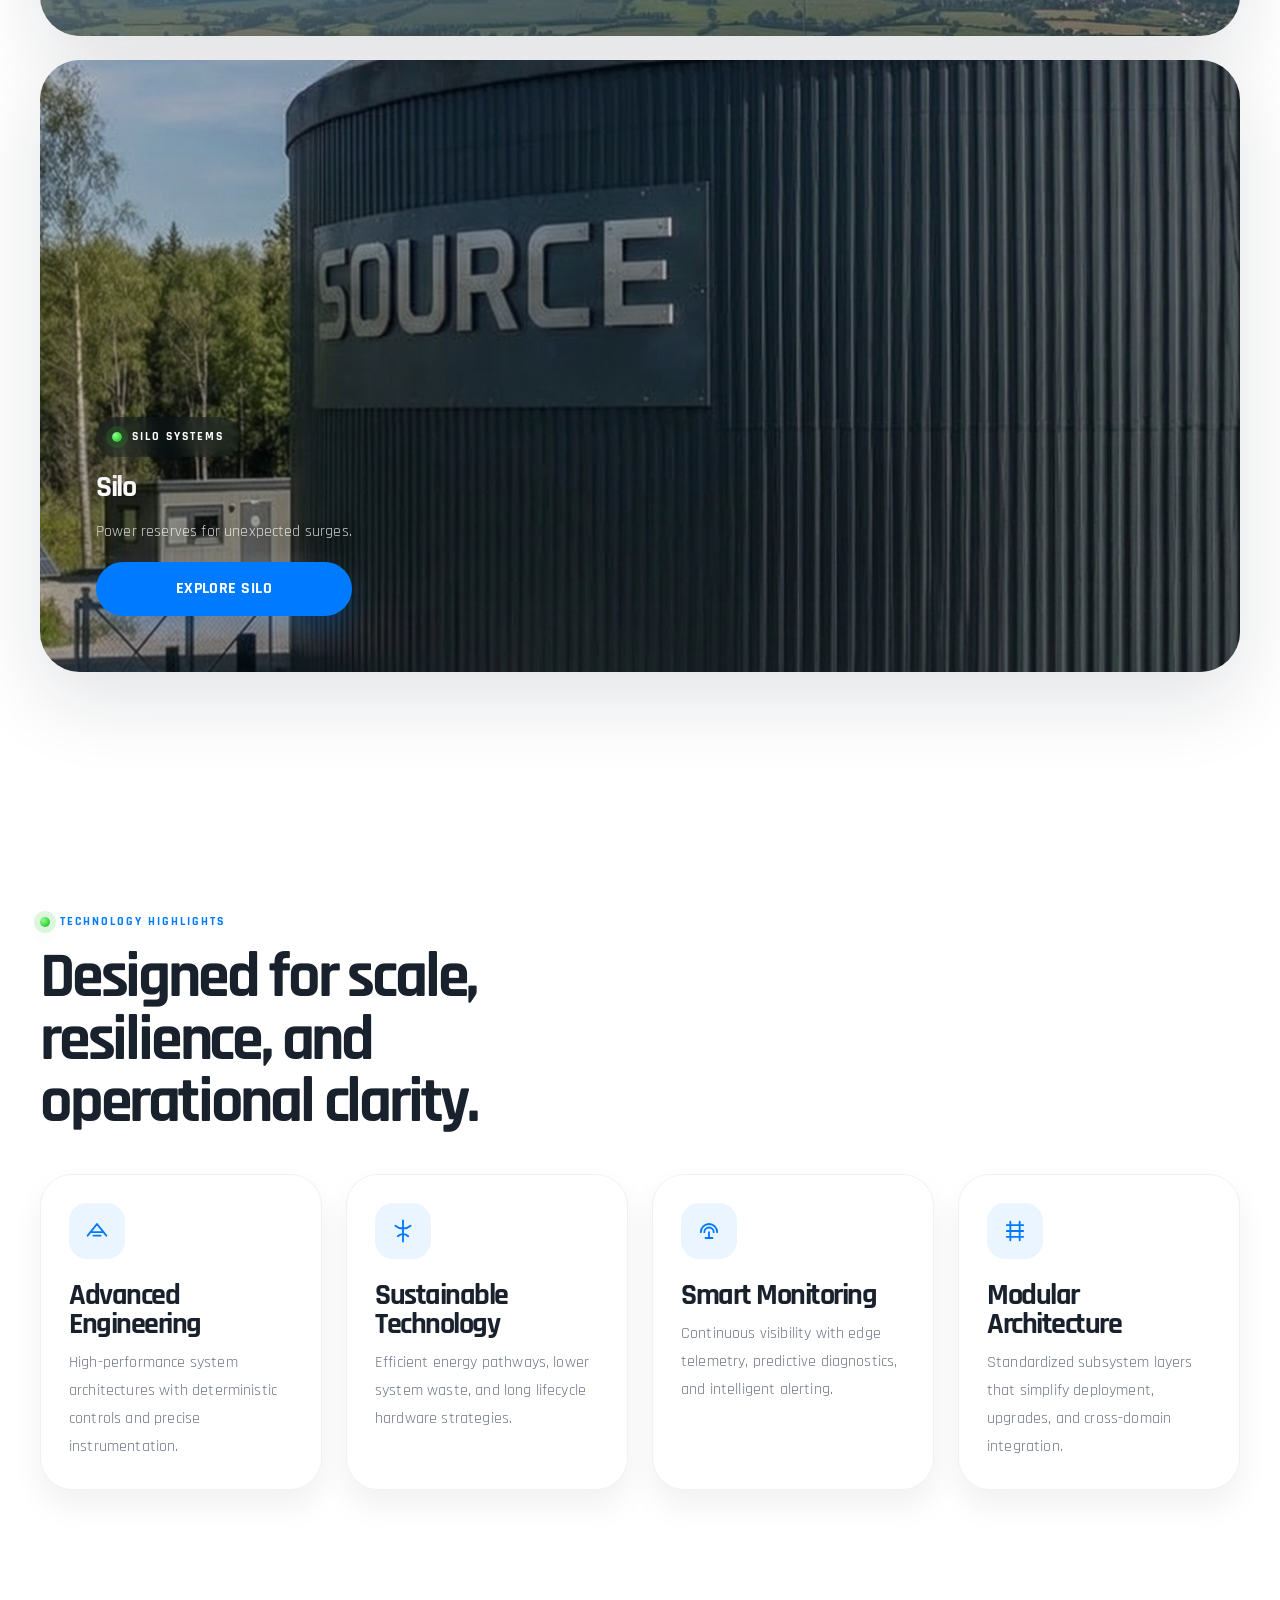
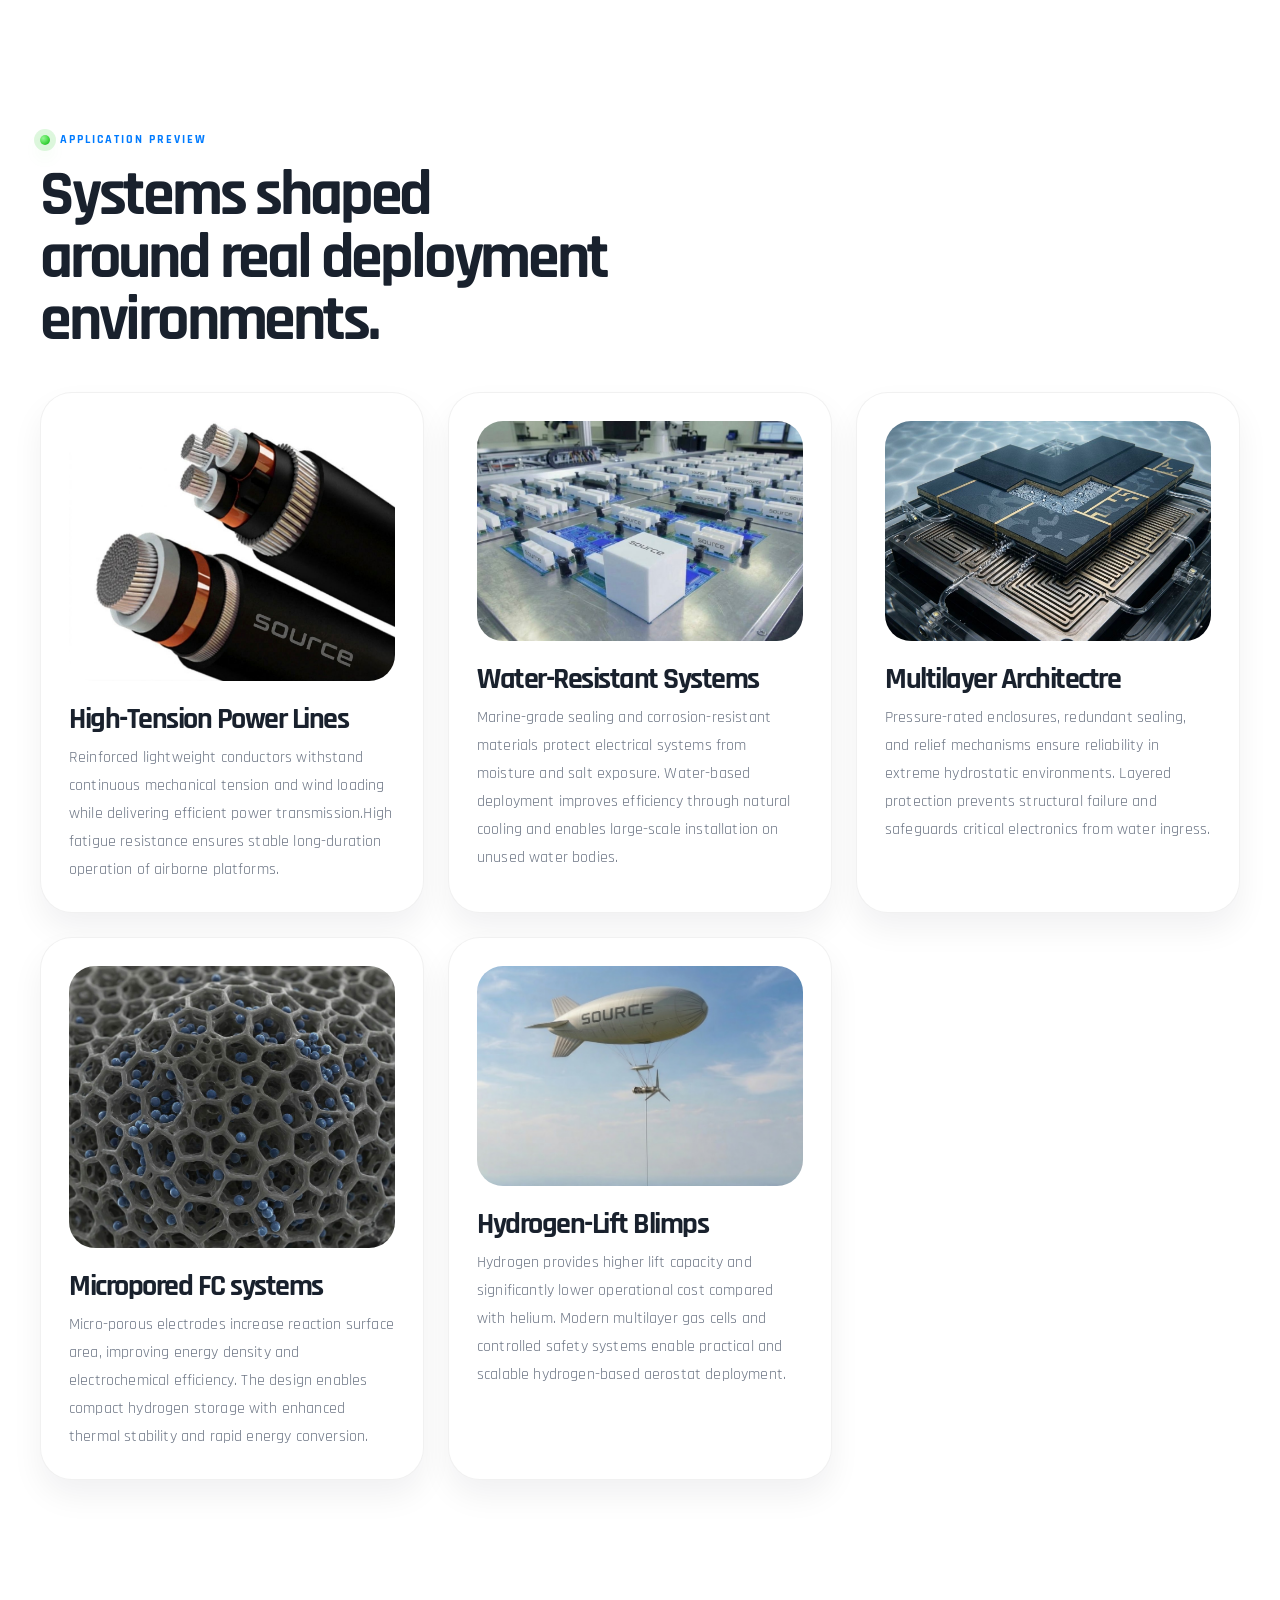
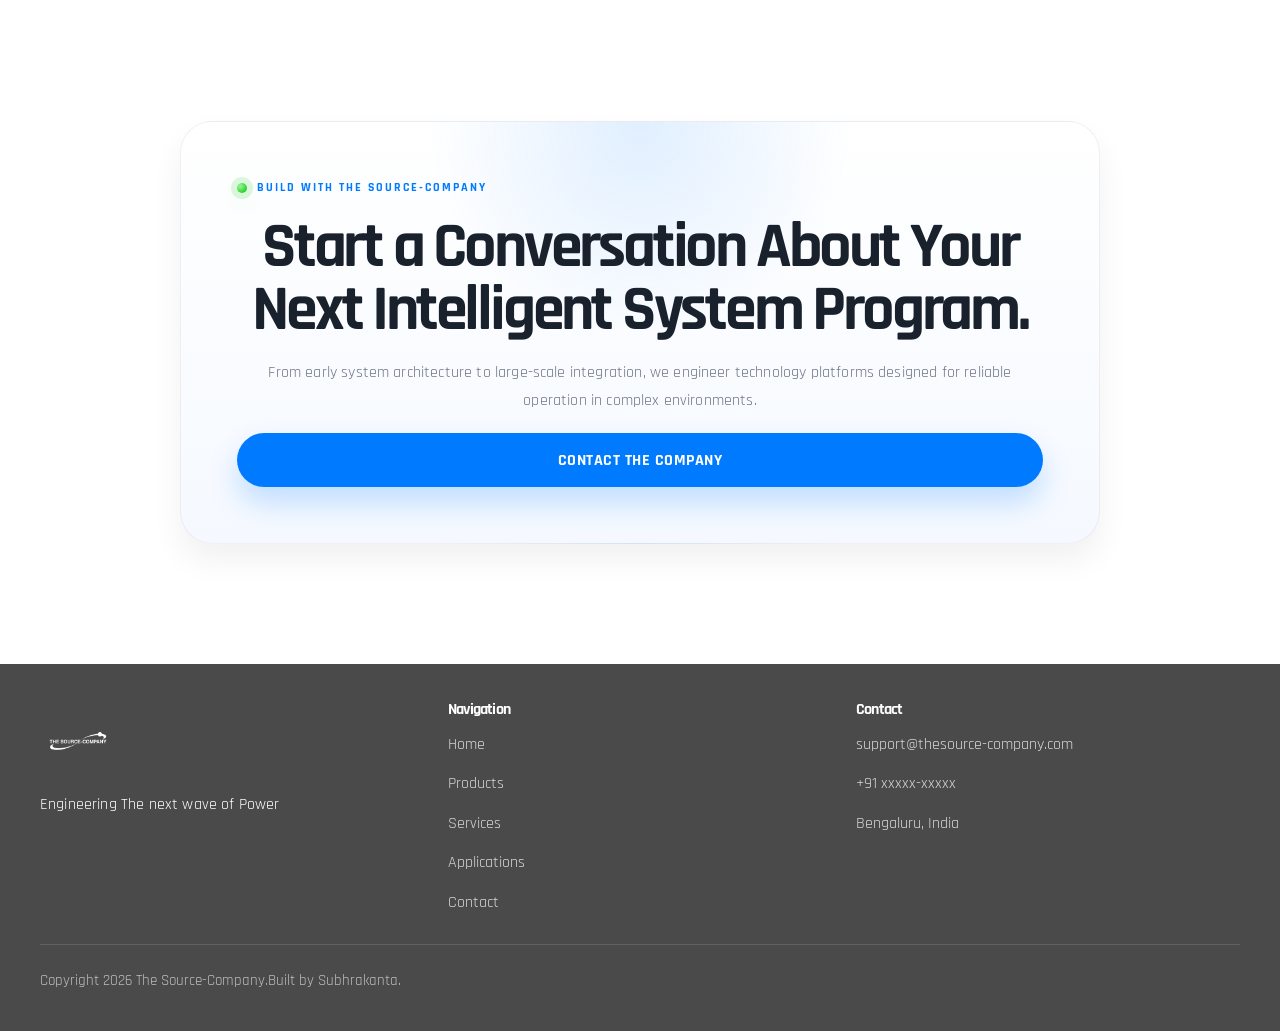
==== commit 8b0c8d6f: "Uploaded WEB project files" ====
--- a/index.html
+++ b/index.html
@@ -13,8 +13,8 @@
     <section class="hero">
       <div class="container hero-content" data-reveal>
         <h1>
-          <span class="hero-line">Engineering The Future of</span>
-          <span class="hero-line">Intelligent Systems</span>
+          <span class="hero-line">Engineering the</span>
+          <span class="hero-line">Next Wave of Power</span>
         </h1>
       </div>
     </section>
@@ -23,7 +23,7 @@
       <div class="container">
         <div class="section-heading" data-reveal>
           <span class="eyebrow">Product Showcase</span>
-          <h2>Four product domains built as cinematic engineering platforms.</h2>
+          <h2>Our Portfolio of Energy Solutions is Categorized by the Planetary Domain where the Energy is Generated.</h2>
           <p>Each domain combines rigorous system design, modern control software, and elegant industrial packaging.</p>
         </div>
         <div class="showcase-list" data-render="home-showcase"></div>
@@ -76,7 +76,7 @@
         </div>
       </div>
     </section>
-
+<!--
     <section class="content-band metrics-band">
       <div class="container">
         <div class="metrics-grid">
@@ -99,7 +99,7 @@
         </div>
       </div>
     </section>
-
+-->
     <section class="content-band">
       <div class="container">
         <div class="section-heading" data-reveal>
@@ -113,8 +113,8 @@
     <section class="cta-band">
       <div class="container cta-shell" data-reveal>
         <span class="eyebrow">Build With The Source-Company</span>
-        <h2>Start a conversation about your next intelligent system program.</h2>
-        <p>From concept engineering to full-scale integration, our teams build structured technology platforms for ambitious deployments.</p>
+        <h2>Start a Conversation About Your Next Intelligent System Program.</h2>
+        <p>From early system architecture to large-scale integration, we engineer technology platforms designed for reliable operation in complex environments.</p>
         <a class="button" href="contact.html">Contact the Company</a>
       </div>
     </section>
--- a/styles.css
+++ b/styles.css
@@ -19,6 +19,9 @@
   --muted: #6d7685;
   --accent: #007bff;
   --highlight: #32cd32;
+  --highlight-soft: #98f498;
+  --highlight-deep: #1f9d48;
+  --highlight-ring: rgba(50, 205, 50, 0.16);
   --line: rgba(74, 74, 74, 0.12);
   --line-strong: rgba(74, 74, 74, 0.2);
   --shadow-sm: 0 16px 32px rgba(15, 23, 42, 0.06);
@@ -35,6 +38,31 @@
   --hero-dark-soft: #18304f;
   --theme-accent: rgba(0, 123, 255, 0.18);
   --theme-secondary: rgba(50, 205, 50, 0.14);
+  --ease-smooth: cubic-bezier(0.22, 1, 0.36, 1);
+  --ease-soft: cubic-bezier(0.16, 1, 0.3, 1);
+  --duration-base: 280ms;
+  --duration-slow: 760ms;
+}
+
+@keyframes dot-breathe {
+  0%,
+  100% {
+    opacity: 0.94;
+    transform: scale(0.92);
+    box-shadow:
+      0 0 0 0 rgba(50, 205, 50, 0.26),
+      0 0 0 8px rgba(50, 205, 50, 0.08),
+      0 12px 24px rgba(50, 205, 50, 0.08);
+  }
+
+  55% {
+    opacity: 1;
+    transform: scale(1.08);
+    box-shadow:
+      0 0 0 4px rgba(50, 205, 50, 0.18),
+      0 0 0 14px rgba(50, 205, 50, 0.08),
+      0 14px 28px rgba(50, 205, 50, 0.18);
+  }
 }
 
 *,
@@ -117,8 +145,10 @@
   width: 10px;
   height: 10px;
   border-radius: 50%;
-  background: var(--highlight);
-  box-shadow: 0 0 0 6px rgba(50, 205, 50, 0.12);
+  background: radial-gradient(circle at 32% 32%, var(--highlight-soft) 0%, #5fe55f 38%, var(--highlight) 68%, var(--highlight-deep) 100%);
+  box-shadow:
+    0 0 0 6px var(--highlight-ring),
+    0 10px 18px rgba(50, 205, 50, 0.14);
 }
 
 h1,
@@ -228,13 +258,15 @@
 body.is-scrolled .site-header,
 body.menu-open .site-header {
   padding: 12px 0;
-  background: rgba(255, 255, 255, 0.92);
-  backdrop-filter: blur(18px);
+  background: rgba(255, 255, 255, 0.98);
+  backdrop-filter: none;
   box-shadow: 0 18px 50px rgba(15, 23, 42, 0.08);
   border-bottom: 1px solid rgba(74, 74, 74, 0.08);
 }
 
 .nav-shell {
+  position: relative;
+  z-index: 1;
   width: var(--container);
   margin: 0 auto;
   display: flex;
@@ -250,7 +282,15 @@
     border-color 320ms cubic-bezier(0.22, 1, 0.36, 1),
     border-radius 320ms cubic-bezier(0.22, 1, 0.36, 1),
     padding 320ms cubic-bezier(0.22, 1, 0.36, 1);
-  animation: nav-dock-in 900ms cubic-bezier(0.16, 1, 0.3, 1) both;
+  animation: nav-dock-in 900ms var(--ease-soft) both;
+  will-change: transform, opacity;
+  backface-visibility: hidden;
+}
+
+/* subtle lift when hovering the docked nav (desktop) */
+body:not(.is-scrolled):not(.menu-open) .nav-shell:hover {
+  transform: translateY(-4px) scale(1.005);
+  box-shadow: 0 22px 48px rgba(6, 10, 17, 0.22);
 }
 
 .brand {
@@ -286,12 +326,24 @@
 }
 
 .site-nav {
+  position: relative;
+  z-index: 2;
   display: flex;
   align-items: center;
   gap: 8px;
   transition:
-    opacity 280ms cubic-bezier(0.22, 1, 0.36, 1),
-    transform 280ms cubic-bezier(0.22, 1, 0.36, 1);
+    opacity var(--duration-base) var(--ease-smooth),
+    transform var(--duration-base) var(--ease-smooth);
+  backface-visibility: hidden;
+}
+
+.nav-group {
+  display: flex;
+  align-items: center;
+}
+
+.nav-submenu {
+  display: none;
 }
 
 .theme-toggle {
@@ -368,6 +420,18 @@
   box-shadow: inset 0 0 0 1px rgba(255, 255, 255, 0.08);
 }
 
+.nav-sublink {
+  display: block;
+  font-family: var(--font-ui);
+  font-size: 0.92rem;
+  font-weight: 600;
+  letter-spacing: 0.04em;
+  transition:
+    color 220ms cubic-bezier(0.22, 1, 0.36, 1),
+    background 220ms cubic-bezier(0.22, 1, 0.36, 1),
+    transform 220ms cubic-bezier(0.22, 1, 0.36, 1);
+}
+
 body:not(.is-scrolled):not(.menu-open) .nav-shell {
   padding: 12px 18px;
   border-color: rgba(255, 255, 255, 0.14);
@@ -393,6 +457,11 @@
   text-shadow: none;
 }
 
+body.is-scrolled .site-header .nav-sublink,
+body.menu-open .site-header .nav-sublink {
+  color: #516071;
+}
+
 body.is-scrolled .theme-toggle,
 body.menu-open .theme-toggle {
   background: rgba(0, 123, 255, 0.08);
@@ -415,6 +484,13 @@
   background: rgba(0, 123, 255, 0.08);
 }
 
+body.is-scrolled .site-header .nav-sublink:hover,
+body.is-scrolled .site-header .nav-sublink:focus-visible,
+body.menu-open .site-header .nav-sublink:hover,
+body.menu-open .site-header .nav-sublink:focus-visible {
+  color: var(--accent);
+}
+
 body.is-scrolled .site-header .nav-link.active,
 body.menu-open .site-header .nav-link.active {
   color: var(--accent);
@@ -424,69 +500,113 @@
 .nav-toggle {
   position: relative;
   display: none;
-  width: 48px;
-  height: 48px;
-  border: 1px solid rgba(74, 74, 74, 0.1);
-  border-radius: 50%;
-  background: rgba(255, 255, 255, 0.82);
+  width: 56px;
+  height: 56px;
+  border-radius: 16px;
   padding: 0;
-  overflow: hidden;
+  overflow: visible;
   cursor: pointer;
+  /* glassy base that blends with the header */
+  background: linear-gradient(180deg, rgba(255,255,255,0.04), rgba(255,255,255,0.02));
+  border: 1px solid rgba(255, 255, 255, 0.08);
+  backdrop-filter: blur(8px);
+  box-shadow: 0 10px 30px rgba(6, 10, 17, 0.36);
   transition: transform 220ms ease, box-shadow 220ms ease, background 220ms ease, border-color 220ms ease;
 }
 
-.nav-toggle span,
-.nav-toggle::before,
-.nav-toggle::after {
+/* decorative halo that fades in on hover */
+.nav-toggle::before {
   content: "";
   position: absolute;
   left: 50%;
   top: 50%;
-  width: 18px;
-  height: 2.5px;
-  background: #1d2834;
+  width: 120%;
+  height: 120%;
+  transform: translate(-50%, -50%);
+  border-radius: 20px;
+  pointer-events: none;
+  background: radial-gradient(circle at 30% 30%, rgba(0,123,255,0.12), transparent 22%), radial-gradient(circle at 70% 70%, rgba(50,205,50,0.06), transparent 28%);
+  opacity: 0;
+  transition: opacity 260ms ease, transform 260ms ease;
+}
+
+.nav-toggle:hover::before {
+  opacity: 1;
+  transform: translate(-50%, -50%) scale(1.02);
+}
+
+/* Keep the hover halo on the button itself and animate the three real line
+   elements independently so the open/close state stays predictable. */
+.nav-toggle-line {
+  position: absolute;
+  left: 50%;
+  top: 50%;
+  width: 22px;
+  height: 3.25px;
   border-radius: 999px;
-  transition: transform 180ms ease, opacity 180ms ease;
-}
-
-.nav-toggle span {
-  transform: translate(-50%, -50%);
-}
-
-.nav-toggle::before {
-  transform: translate(-50%, calc(-50% - 6px));
-}
-
-.nav-toggle::after {
-  transform: translate(-50%, calc(-50% + 6px));
-}
-
-body.menu-open .nav-toggle span {
+  background: #ffffff;
+  transform-origin: center;
+  transition: transform 180ms cubic-bezier(0.22, 1, 0.36, 1),
+              opacity 140ms ease, background 160ms ease;
+}
+
+.nav-toggle-line:nth-child(1) { transform: translate(-50%, calc(-50% - 8px)); }
+.nav-toggle-line:nth-child(2) { transform: translate(-50%, -50%); }
+.nav-toggle-line:nth-child(3) { transform: translate(-50%, calc(-50% + 8px)); }
+
+/* menu open morph: hide middle bar, rotate others into an X */
+body.menu-open .nav-toggle {
+  transform: scale(0.98);
+  box-shadow: 0 10px 30px rgba(6, 10, 17, 0.22);
+}
+
+body.menu-open .nav-toggle-line:nth-child(2) {
   opacity: 0;
 }
 
-body.menu-open .nav-toggle::before {
+body.menu-open .nav-toggle-line:nth-child(1) {
   transform: translate(-50%, -50%) rotate(45deg);
 }
 
-body.menu-open .nav-toggle::after {
+body.menu-open .nav-toggle-line:nth-child(3) {
   transform: translate(-50%, -50%) rotate(-45deg);
 }
 
+/* default header (dark translucent) - make bars white for contrast */
 body:not(.is-scrolled):not(.menu-open) .nav-toggle {
-  border-color: rgba(255, 255, 255, 0.16);
-  background: rgba(255, 255, 255, 0.92);
-  box-shadow: 0 12px 24px rgba(0, 0, 0, 0.16);
+  border-color: rgba(255, 255, 255, 0.12);
+  background: rgba(9, 18, 28, 0.28);
+  box-shadow: 0 12px 28px rgba(0, 0, 0, 0.32);
+}
+
+body:not(.is-scrolled):not(.menu-open) .nav-toggle-line {
+  background: #ffffff;
+}
+
+/* scrolled / light header - switch to dark bars for contrast */
+body.is-scrolled .nav-toggle,
+body.menu-open .nav-toggle {
+  border-color: rgba(74, 74, 74, 0.06);
+  background: rgba(255, 255, 255, 0.94);
+  box-shadow: 0 8px 20px rgba(15, 23, 42, 0.06);
+}
+
+body.is-scrolled .nav-toggle-line,
+body.menu-open .nav-toggle-line {
+  background: #1a2330;
 }
 
 .nav-overlay {
   display: none;
+  position: fixed;
+  inset: 0;
+  pointer-events: none;
+  z-index: 0;
 }
 
 body.menu-open .nav-overlay {
   display: block;
-  position: fixed;
-  inset: 0;
+  pointer-events: auto;
   background: rgba(12, 18, 28, 0.24);
 }
 
@@ -596,8 +716,10 @@
   width: 10px;
   height: 10px;
   border-radius: 50%;
-  background: var(--highlight);
-  box-shadow: 0 0 0 6px rgba(50, 205, 50, 0.12);
+  background: radial-gradient(circle at 32% 32%, var(--highlight-soft) 0%, #5fe55f 38%, var(--highlight) 68%, var(--highlight-deep) 100%);
+  box-shadow:
+    0 0 0 6px var(--highlight-ring),
+    0 10px 18px rgba(50, 205, 50, 0.14);
 }
 
 .hero::before,
@@ -638,6 +760,21 @@
 }
 
 @media (prefers-reduced-motion: reduce) {
+  html {
+    scroll-behavior: auto;
+  }
+
+  .nav-shell,
+  .site-header,
+  .site-nav,
+  .nav-link,
+  .nav-toggle-line,
+  .theme-toggle,
+  .system-card-button,
+  [data-reveal] {
+    animation: none !important;
+    transition-duration: 0.01ms !important;
+  }
 }
 
 .content-band {
@@ -749,14 +886,34 @@
   --theme-secondary: rgba(50, 205, 50, 0.1);
 }
 
+.theme-products {
+  --theme-accent: rgba(78, 164, 255, 0.22);
+  --theme-secondary: rgba(50, 205, 50, 0.12);
+}
+
+.theme-services {
+  --theme-accent: rgba(50, 205, 50, 0.22);
+  --theme-secondary: rgba(78, 164, 255, 0.14);
+}
+
 .theme-aero {
   --theme-accent: rgba(0, 123, 255, 0.18);
   --theme-secondary: rgba(255, 255, 255, 0.12);
 }
 
+.theme-applications {
+  --theme-accent: rgba(78, 164, 255, 0.22);
+  --theme-secondary: rgba(255, 255, 255, 0.12);
+}
+
 .theme-storage {
   --theme-accent: rgba(50, 205, 50, 0.18);
   --theme-secondary: rgba(0, 123, 255, 0.22);
+}
+
+.theme-contact {
+  --theme-accent: rgba(78, 164, 255, 0.2);
+  --theme-secondary: rgba(50, 205, 50, 0.14);
 }
 
 .highlights-grid,
@@ -967,6 +1124,18 @@
   background-size: cover;
 }
 
+.application-card-visual {
+  background: linear-gradient(135deg, rgba(13, 32, 56, 0.96), rgba(24, 48, 79, 0.82));
+}
+
+.application-card-visual img {
+  width: 100%;
+  height: 100%;
+  min-height: 220px;
+  object-fit: cover;
+  object-position: center;
+}
+
 .module-visual {
   min-height: 220px;
   margin-bottom: 24px;
@@ -981,6 +1150,11 @@
   display: none;
 }
 
+.system-overview-visual {
+  min-height: clamp(240px, 36vw, 340px);
+  margin-bottom: 0;
+}
+
 .page-hero.theme-terra,
 .cinematic-panel.theme-terra,
 .card-visual.theme-terra {
@@ -988,29 +1162,59 @@
   background-position: center 44%;
 }
 
-.page-hero.theme-hydra,
+.page-hero.theme-products {
+  background-image: url("assets/images/product banner.jpeg");
+  background-position: center center;
+  background-size: 100% auto;
+  background-color: #08111b;
+}
+
+.page-hero.theme-services {
+  background-image: url("assets/images/servicesbanner.jpeg");
+  background-position: center 46%;
+}
+
+.page-hero.theme-hydra {
+  background-image: url("assets/images/hydra banner.jpeg");
+  background-position: center 50%;
+}
+
 .cinematic-panel.theme-hydra {
-  background-image: url("assets/images/hydra-banner.jpeg");
+  background-image: url("assets/images/hydra banner.jpeg");
   background-position: center 52%;
 }
 
 .card-visual.theme-hydra,
 .module-visual.theme-hydra {
-  background-image: url("assets/images/hydra-product.jpeg");
+  background-image: url("assets/images/hydra banner.jpeg");
   background-position: center 48%;
 }
 
 .page-hero.theme-aero,
 .cinematic-panel.theme-aero,
 .card-visual.theme-aero {
-  background-image: url("assets/images/aero-bg.jpeg");
+  background-image: url("assets/images/aer_banner.jpeg");
+  background-position: center 50%;
+}
+
+.page-hero.theme-applications {
+  background-image: url("assets/images/application banner.jpeg");
   background-position: center 46%;
 }
 
-.page-hero.theme-storage,
+.page-hero.theme-storage {
+  background-image: url("assets/images/silo banner.jpeg");
+  background-position: center 52%;
+}
+
+.page-hero.theme-contact {
+  background-image: url("assets/images/contact banner.jpeg");
+  background-position: center 50%;
+}
+
 .cinematic-panel.theme-storage,
 .card-visual.theme-storage {
-  background-image: url("assets/images/storage-banner.jpeg");
+  background-image: url("assets/images/silo banner.jpeg");
   background-position: center 52%;
 }
 
@@ -1023,6 +1227,182 @@
 .application-card .link-arrow,
 .system-card .link-arrow {
   margin-top: 20px;
+}
+
+.domain-card-summary {
+  overflow: hidden;
+  text-overflow: ellipsis;
+  white-space: nowrap;
+}
+
+.system-card {
+  display: grid;
+  align-content: start;
+}
+
+.system-card-slider {
+  position: relative;
+  margin-bottom: 24px;
+  padding: 10px;
+  overflow: hidden;
+  border-radius: 30px;
+  border: 1px solid rgba(74, 74, 74, 0.08);
+  background:
+    radial-gradient(circle at top left, rgba(0, 123, 255, 0.14), transparent 42%),
+    linear-gradient(180deg, rgba(245, 249, 255, 0.94) 0%, rgba(255, 255, 255, 0.7) 100%);
+  box-shadow: inset 0 1px 0 rgba(255, 255, 255, 0.5);
+  contain: paint;
+}
+
+.system-card-track {
+  display: flex;
+  transform: translate3d(0, 0, 0);
+  transition: transform 920ms cubic-bezier(0.2, 0.78, 0.18, 1);
+  will-change: transform;
+  backface-visibility: hidden;
+}
+
+.system-card-slide {
+  position: relative;
+  flex: 0 0 100%;
+  min-height: 216px;
+  margin: 0;
+  overflow: hidden;
+  border-radius: 22px;
+  background: #0f1723;
+  opacity: 0.82;
+  transform: scale(0.985);
+  transition:
+    opacity 620ms var(--ease-soft),
+    transform 920ms cubic-bezier(0.2, 0.78, 0.18, 1);
+}
+
+.system-card-slide.is-active {
+  opacity: 1;
+  transform: scale(1);
+}
+
+.system-card-slide::after {
+  content: "";
+  position: absolute;
+  inset: 0;
+  background: linear-gradient(180deg, rgba(12, 18, 28, 0.08) 0%, rgba(12, 18, 28, 0.78) 100%);
+  transition: opacity 620ms var(--ease-soft);
+}
+
+.system-card-slide.is-active::after {
+  opacity: 0.88;
+}
+
+.system-card-slide img {
+  width: 100%;
+  height: 100%;
+  object-fit: cover;
+  transform: scale(1.015);
+  filter: saturate(0.92) brightness(0.92);
+  transition:
+    transform 1200ms var(--ease-smooth),
+    filter 620ms var(--ease-soft);
+  will-change: transform;
+  backface-visibility: hidden;
+}
+
+.system-card-slide.is-active img {
+  filter: saturate(1) brightness(1);
+}
+
+.system-card-slider:hover .system-card-slide.is-active img,
+.system-card-slider:focus-within .system-card-slide.is-active img {
+  transform: scale(1.04);
+}
+
+.system-card-product-id,
+.system-card-slide figcaption {
+  position: absolute;
+  z-index: 1;
+  padding: 8px 12px;
+  border-radius: 999px;
+  background: rgba(7, 12, 20, 0.62);
+  color: #ffffff;
+  font-family: var(--font-ui);
+  font-size: 0.78rem;
+  font-weight: 700;
+  letter-spacing: 0.12em;
+  text-transform: uppercase;
+  backdrop-filter: blur(10px);
+}
+
+.system-card-product-id {
+  top: 16px;
+  left: 16px;
+  z-index: 2;
+  font-size: 0.72rem;
+  letter-spacing: 0.1em;
+}
+
+.system-card-slide figcaption {
+  left: 18px;
+  bottom: 16px;
+}
+
+.system-card-product-id,
+.system-card-slide figcaption {
+  transition:
+    transform 620ms var(--ease-soft),
+    opacity 420ms var(--ease-soft);
+}
+
+.system-card-slide:not(.is-active) .system-card-product-id,
+.system-card-slide:not(.is-active) figcaption {
+  opacity: 0.72;
+  transform: translateY(8px);
+}
+
+.system-card-slide.is-active .system-card-product-id,
+.system-card-slide.is-active figcaption {
+  opacity: 1;
+  transform: translateY(0);
+}
+
+.system-card-controls {
+  position: absolute;
+  right: 18px;
+  bottom: 18px;
+  z-index: 3;
+  display: inline-flex;
+  gap: 10px;
+}
+
+.system-card-button {
+  width: 42px;
+  height: 42px;
+  display: inline-flex;
+  align-items: center;
+  justify-content: center;
+  border: 1px solid rgba(255, 255, 255, 0.16);
+  border-radius: 50%;
+  background: rgba(7, 12, 20, 0.68);
+  color: #ffffff;
+  cursor: pointer;
+  backdrop-filter: blur(10px);
+  transition:
+    transform 180ms var(--ease-smooth),
+    background var(--duration-base) var(--ease-smooth),
+    border-color var(--duration-base) var(--ease-smooth),
+    box-shadow var(--duration-base) var(--ease-smooth);
+}
+
+.system-card-button:hover,
+.system-card-button:focus-visible {
+  transform: translateY(-1px);
+  background: rgba(0, 123, 255, 0.78);
+  border-color: rgba(125, 198, 255, 0.7);
+  box-shadow: 0 10px 22px rgba(0, 123, 255, 0.22);
+}
+
+.system-card-button span {
+  font-size: 1rem;
+  line-height: 1;
 }
 
 .cta-band {
@@ -1045,6 +1425,40 @@
   gap: 18px;
 }
 
+.contact-intro {
+  max-width: 58ch;
+}
+
+.contact-highlights {
+  display: grid;
+  grid-template-columns: repeat(3, minmax(0, 1fr));
+  gap: 14px;
+  margin: 6px 0 22px;
+}
+
+.contact-highlight {
+  padding: 18px;
+  border: 1px solid rgba(74, 74, 74, 0.08);
+  border-radius: 22px;
+  background:
+    linear-gradient(135deg, rgba(0, 123, 255, 0.08), rgba(50, 205, 50, 0.06)),
+    #ffffff;
+}
+
+.contact-highlight strong {
+  display: block;
+  margin-bottom: 8px;
+  color: #1d2a38;
+  font-size: 0.88rem;
+  letter-spacing: 0.12em;
+  text-transform: uppercase;
+}
+
+.contact-highlight span {
+  color: #556274;
+  line-height: 1.55;
+}
+
 .contact-form label {
   display: grid;
   gap: 8px;
@@ -1079,6 +1493,24 @@
   font-weight: 600;
 }
 
+.form-response.is-error {
+  color: #d93025;
+}
+
+.form-response a {
+  color: inherit;
+  text-decoration: underline;
+  text-decoration-thickness: 1.5px;
+  text-underline-offset: 0.16em;
+}
+
+.contact-form .button[disabled] {
+  opacity: 0.78;
+  cursor: wait;
+  transform: none;
+  box-shadow: 0 12px 26px rgba(0, 123, 255, 0.18);
+}
+
 .contact-list {
   list-style: none;
   display: grid;
@@ -1143,8 +1575,10 @@
   height: 18px;
   left: 54%;
   top: 46%;
-  background: var(--highlight);
-  box-shadow: 0 0 0 10px rgba(50, 205, 50, 0.16);
+  background: radial-gradient(circle at 32% 32%, var(--highlight-soft) 0%, #5fe55f 38%, var(--highlight) 68%, var(--highlight-deep) 100%);
+  box-shadow:
+    0 0 0 10px rgba(50, 205, 50, 0.14),
+    0 16px 28px rgba(50, 205, 50, 0.16);
 }
 
 .domain-shell,
@@ -1175,22 +1609,15 @@
 
 .module-card li,
 .feature-list li {
-  position: relative;
-  padding-left: 22px;
   color: #334255;
 }
 
-.module-card li::before,
-.feature-list li::before {
-  content: "";
-  position: absolute;
-  left: 0;
-  top: 0.55em;
-  width: 10px;
-  height: 10px;
-  border-radius: 50%;
-  background: var(--highlight);
-  box-shadow: 0 0 0 6px rgba(50, 205, 50, 0.12);
+.eyebrow::before,
+.hero-indicators i,
+.map-visual span:nth-child(3) {
+  animation: dot-breathe 3.1s var(--ease-soft) infinite;
+  transform-origin: center;
+  will-change: transform, box-shadow, opacity;
 }
 
 .spec-item {
@@ -1227,6 +1654,11 @@
   text-shadow: none;
 }
 
+.site-footer .footer-logo {
+  height: clamp(54px, 6vw, 84px);
+  filter: none;
+}
+
 .footer-grid {
   align-items: start;
 }
@@ -1270,15 +1702,145 @@
   font-size: 0.94rem;
 }
 
+.cookie-banner {
+  position: fixed;
+  left: 50%;
+  bottom: 24px;
+  z-index: 1100;
+  display: grid;
+  grid-template-columns: minmax(0, 1fr) auto;
+  gap: 18px 24px;
+  align-items: center;
+  width: min(1080px, calc(100% - 48px));
+  padding: 20px 22px;
+  border: 1px solid rgba(74, 74, 74, 0.12);
+  border-radius: 28px;
+  background:
+    linear-gradient(135deg, rgba(255, 255, 255, 0.98), rgba(246, 249, 253, 0.94)),
+    linear-gradient(135deg, rgba(0, 123, 255, 0.04), rgba(50, 205, 50, 0.06));
+  box-shadow: 0 24px 60px rgba(15, 23, 42, 0.16);
+  backdrop-filter: blur(18px);
+  transform: translate3d(-50%, 0, 0);
+  transition:
+    opacity var(--duration-base) var(--ease-soft),
+    transform var(--duration-base) var(--ease-soft);
+}
+
+.cookie-banner.is-hidden {
+  opacity: 0;
+  pointer-events: none;
+  transform: translate3d(-50%, 24px, 0) scale(0.98);
+}
+
+.cookie-banner-copy {
+  display: grid;
+  gap: 6px;
+}
+
+.cookie-banner-copy strong {
+  color: #19212d;
+  font-size: 1.02rem;
+  letter-spacing: -0.02em;
+}
+
+.cookie-banner-copy p {
+  color: #556274;
+  font-size: 0.96rem;
+  line-height: 1.6;
+}
+
+.cookie-banner-actions {
+  display: flex;
+  flex-wrap: wrap;
+  justify-content: flex-end;
+  gap: 12px;
+}
+
+.cookie-banner-button,
+.cookie-settings-toggle {
+  appearance: none;
+  border: 1px solid transparent;
+  border-radius: 999px;
+  font-family: var(--font-ui);
+  font-weight: 700;
+  letter-spacing: 0.03em;
+  cursor: pointer;
+  transition:
+    transform var(--duration-base) var(--ease-soft),
+    box-shadow var(--duration-base) var(--ease-soft),
+    background var(--duration-base) var(--ease-soft),
+    border-color var(--duration-base) var(--ease-soft),
+    color var(--duration-base) var(--ease-soft);
+}
+
+.cookie-banner-button {
+  min-height: 50px;
+  padding: 0 22px;
+  background: var(--accent);
+  color: #ffffff;
+  box-shadow: 0 16px 30px rgba(0, 123, 255, 0.2);
+}
+
+.cookie-banner-button.is-secondary {
+  background: rgba(15, 23, 42, 0.04);
+  border-color: rgba(74, 74, 74, 0.12);
+  color: #1d2a38;
+  box-shadow: none;
+}
+
+.cookie-banner-button:hover,
+.cookie-banner-button:focus-visible,
+.cookie-settings-toggle:hover,
+.cookie-settings-toggle:focus-visible {
+  transform: translateY(-2px);
+}
+
+.cookie-banner-button:focus-visible,
+.cookie-settings-toggle:focus-visible {
+  outline: none;
+  box-shadow:
+    0 0 0 3px rgba(0, 123, 255, 0.18),
+    0 18px 34px rgba(15, 23, 42, 0.18);
+}
+
+.cookie-settings-toggle {
+  position: fixed;
+  left: 24px;
+  bottom: 24px;
+  z-index: 1090;
+  min-height: 48px;
+  padding: 0 18px;
+  background: rgba(255, 255, 255, 0.94);
+  border-color: rgba(74, 74, 74, 0.12);
+  color: #1d2a38;
+  box-shadow: 0 14px 28px rgba(15, 23, 42, 0.16);
+  opacity: 0;
+  pointer-events: none;
+  transform: translate3d(0, 16px, 0);
+}
+
+.cookie-settings-toggle.is-visible {
+  opacity: 1;
+  pointer-events: auto;
+  transform: translate3d(0, 0, 0);
+}
+
 [data-reveal] {
   opacity: 0;
-  transform: translateY(26px);
-  transition: opacity 700ms ease, transform 700ms ease;
+  transform: translate3d(0, 22px, 0) scale(0.985);
+  filter: blur(8px);
+  transition:
+    opacity var(--duration-slow) var(--ease-smooth),
+    transform var(--duration-slow) var(--ease-smooth),
+    filter 620ms var(--ease-smooth);
+  will-change: opacity, transform, filter;
+  backface-visibility: hidden;
 }
 
 [data-reveal].is-visible {
   opacity: 1;
   transform: none;
+  filter: none;
 }
 
 body.theme-dark {
@@ -1351,7 +1913,8 @@
 
 body.theme-dark.is-scrolled .site-header,
 body.theme-dark.menu-open .site-header {
-  background: rgba(4, 4, 5, 0.92);
+  background: rgba(4, 4, 5, 0.98);
+  backdrop-filter: none;
   border-bottom: 1px solid rgba(255, 255, 255, 0.08);
   box-shadow: 0 18px 50px rgba(0, 0, 0, 0.22);
 }
@@ -1374,6 +1937,10 @@
 body.theme-dark .theme-toggle {
   color: #f3f7fb;
   text-shadow: none;
+}
+
+body.theme-dark .site-header .nav-sublink {
+  color: rgba(243, 247, 251, 0.74);
 }
 
 body.theme-dark .nav-link:hover,
@@ -1384,6 +1951,35 @@
   background: rgba(255, 255, 255, 0.1);
 }
 
+body.theme-dark .nav-sublink:hover,
+body.theme-dark .nav-sublink:focus-visible {
+  color: #ffffff;
+  background: rgba(255, 255, 255, 0.08);
+}
+
+body.theme-dark .system-card-slider {
+  border-color: rgba(255, 255, 255, 0.08);
+  background:
+    radial-gradient(circle at top left, rgba(78, 164, 255, 0.18), transparent 42%),
+    linear-gradient(180deg, rgba(18, 18, 20, 0.96) 0%, rgba(12, 12, 13, 0.82) 100%);
+  box-shadow: inset 0 1px 0 rgba(255, 255, 255, 0.04);
+}
+
+body.theme-dark .system-card-slide figcaption {
+  background: rgba(4, 4, 5, 0.68);
+  color: #f3f7fb;
+}
+
+body.theme-dark .system-card-product-id,
+body.theme-dark .system-card-button {
+  background: rgba(4, 4, 5, 0.74);
+  color: #f3f7fb;
+}
+
+body.theme-dark .system-card-button {
+  border-color: rgba(255, 255, 255, 0.12);
+}
+
 body.theme-dark .theme-toggle {
   border-color: rgba(255, 255, 255, 0.1);
   background: rgba(255, 255, 255, 0.06);
@@ -1395,13 +1991,12 @@
 }
 
 body.theme-dark .nav-toggle {
-  border-color: rgba(255, 255, 255, 0.12);
-  background: rgba(255, 255, 255, 0.08);
-}
-
-body.theme-dark .nav-toggle span,
-body.theme-dark .nav-toggle::before,
-body.theme-dark .nav-toggle::after {
+  background: rgba(255, 255, 255, 0.06);
+  border-color: rgba(255, 255, 255, 0.08);
+  box-shadow: 0 10px 28px rgba(0, 0, 0, 0.46);
+}
+
+body.theme-dark .nav-toggle-line {
   background: #f3f7fb;
 }
 
@@ -1422,12 +2017,61 @@
   border-color: rgba(255, 255, 255, 0.1);
 }
 
+body.theme-dark .contact-highlight {
+  border-color: rgba(255, 255, 255, 0.08);
+  background:
+    linear-gradient(135deg, rgba(78, 164, 255, 0.14), rgba(50, 205, 50, 0.08)),
+    #121214;
+}
+
+body.theme-dark .contact-highlight strong,
+body.theme-dark .contact-highlight span {
+  color: #f3f7fb;
+}
+
+body.theme-dark .form-response.is-error {
+  color: #ff9b97;
+}
+
 body.theme-dark .map-frame {
   border-color: rgba(255, 255, 255, 0.08);
 }
 
 body.theme-dark .site-footer {
   background: #020202;
+}
+
+body.theme-dark .cookie-banner {
+  border-color: rgba(255, 255, 255, 0.1);
+  background:
+    radial-gradient(circle at top left, rgba(78, 164, 255, 0.16), transparent 42%),
+    linear-gradient(180deg, rgba(10, 10, 12, 0.96) 0%, rgba(8, 9, 11, 0.92) 100%);
+  box-shadow: 0 26px 64px rgba(0, 0, 0, 0.42);
+}
+
+body.theme-dark .cookie-banner-copy strong,
+body.theme-dark .cookie-banner-copy p {
+  color: #f3f7fb;
+}
+
+body.theme-dark .cookie-banner-button.is-secondary,
+body.theme-dark .cookie-settings-toggle {
+  background: rgba(255, 255, 255, 0.06);
+  border-color: rgba(255, 255, 255, 0.12);
+  color: #f3f7fb;
+}
+
+@media (prefers-reduced-motion: reduce) {
+  .system-card-track {
+    transition: none;
+  }
+
+  .system-card-track,
+  .eyebrow::before,
+  .hero-indicators i,
+  .map-visual span:nth-child(3) {
+    animation: none;
+  }
 }
 
 @keyframes nav-dock-in {
@@ -1471,7 +2115,7 @@
   }
 
   .brand-logo {
-    height: 42px;
+    height: 60px;
   }
 
   .nav-toggle {
@@ -1509,9 +2153,92 @@
     transform: translateY(0) scale(1);
   }
 
+  .site-nav > .nav-link,
+  .site-nav > .nav-group {
+    opacity: 0;
+    transform: translateY(-10px) scale(0.995);
+    transition: transform 340ms cubic-bezier(0.22, 1, 0.36, 1),
+                opacity 300ms cubic-bezier(0.22, 1, 0.36, 1);
+  }
+
+  /* stagger delays for up to 6 links (safely covers nav size) */
+  .site-nav > :nth-child(1) { transition-delay: 60ms; }
+  .site-nav > :nth-child(2) { transition-delay: 120ms; }
+  .site-nav > :nth-child(3) { transition-delay: 180ms; }
+  .site-nav > :nth-child(4) { transition-delay: 240ms; }
+  .site-nav > :nth-child(5) { transition-delay: 300ms; }
+  .site-nav > :nth-child(6) { transition-delay: 360ms; }
+
+  /* when menu opens make links visible and reset delays so they animate in */
+  body.menu-open .site-nav > .nav-link,
+  body.menu-open .site-nav > .nav-group {
+    opacity: 1;
+    transform: translateY(0) scale(1);
+  }
+
+  /* ensure the overall nav panel animates first, then links follow */
+  body.menu-open .site-nav {
+    transition-delay: 0s;
+  }
+
+  .nav-group {
+    display: grid;
+    gap: 10px;
+  }
+
+  .nav-group > .nav-link,
+  .nav-sublink {
+    width: 100%;
+  }
+
+  .nav-submenu {
+    display: grid;
+    gap: 8px;
+    margin-left: 18px;
+    padding-left: 16px;
+    border-left: 1px solid rgba(74, 74, 74, 0.12);
+  }
+
+  .nav-sublink {
+    padding: 10px 14px;
+    border-radius: 14px;
+    font-size: 0.88rem;
+  }
+
+  body.theme-dark .nav-submenu {
+    border-left-color: rgba(255, 255, 255, 0.1);
+  }
+
+  /* if reduced motion is preferred, disable the mobile link animations */
+  @media (prefers-reduced-motion: reduce) {
+    .site-nav > .nav-link,
+    .site-nav > .nav-group,
+    body.menu-open .site-nav > .nav-link,
+    body.menu-open .site-nav > .nav-group {
+      transition: none !important;
+      transform: none !important;
+      opacity: 1 !important;
+    }
+  }
+
   .nav-link {
     padding: 14px 16px;
     border-radius: 18px;
+  }
+
+  .contact-highlights {
+    grid-template-columns: repeat(2, minmax(0, 1fr));
+  }
+
+  .cookie-banner {
+    width: calc(100% - 32px);
+    bottom: 16px;
+    padding: 18px;
+  }
+
+  .cookie-settings-toggle {
+    left: 16px;
+    bottom: 16px;
   }
 
   .hero {
@@ -1562,6 +2289,24 @@
     max-width: 11.2ch;
   }
 
+  .contact-highlights {
+    grid-template-columns: 1fr;
+  }
+
+  .cookie-banner {
+    grid-template-columns: 1fr;
+    gap: 16px;
+    border-radius: 24px;
+  }
+
+  .cookie-banner-actions {
+    justify-content: stretch;
+  }
+
+  .cookie-banner-button {
+    width: 100%;
+  }
+
   .button,
   .button.secondary {
     width: 100%;
@@ -1602,5 +2347,4 @@
     opacity: 1;
     transform: none;
   }
-
-}
+}
